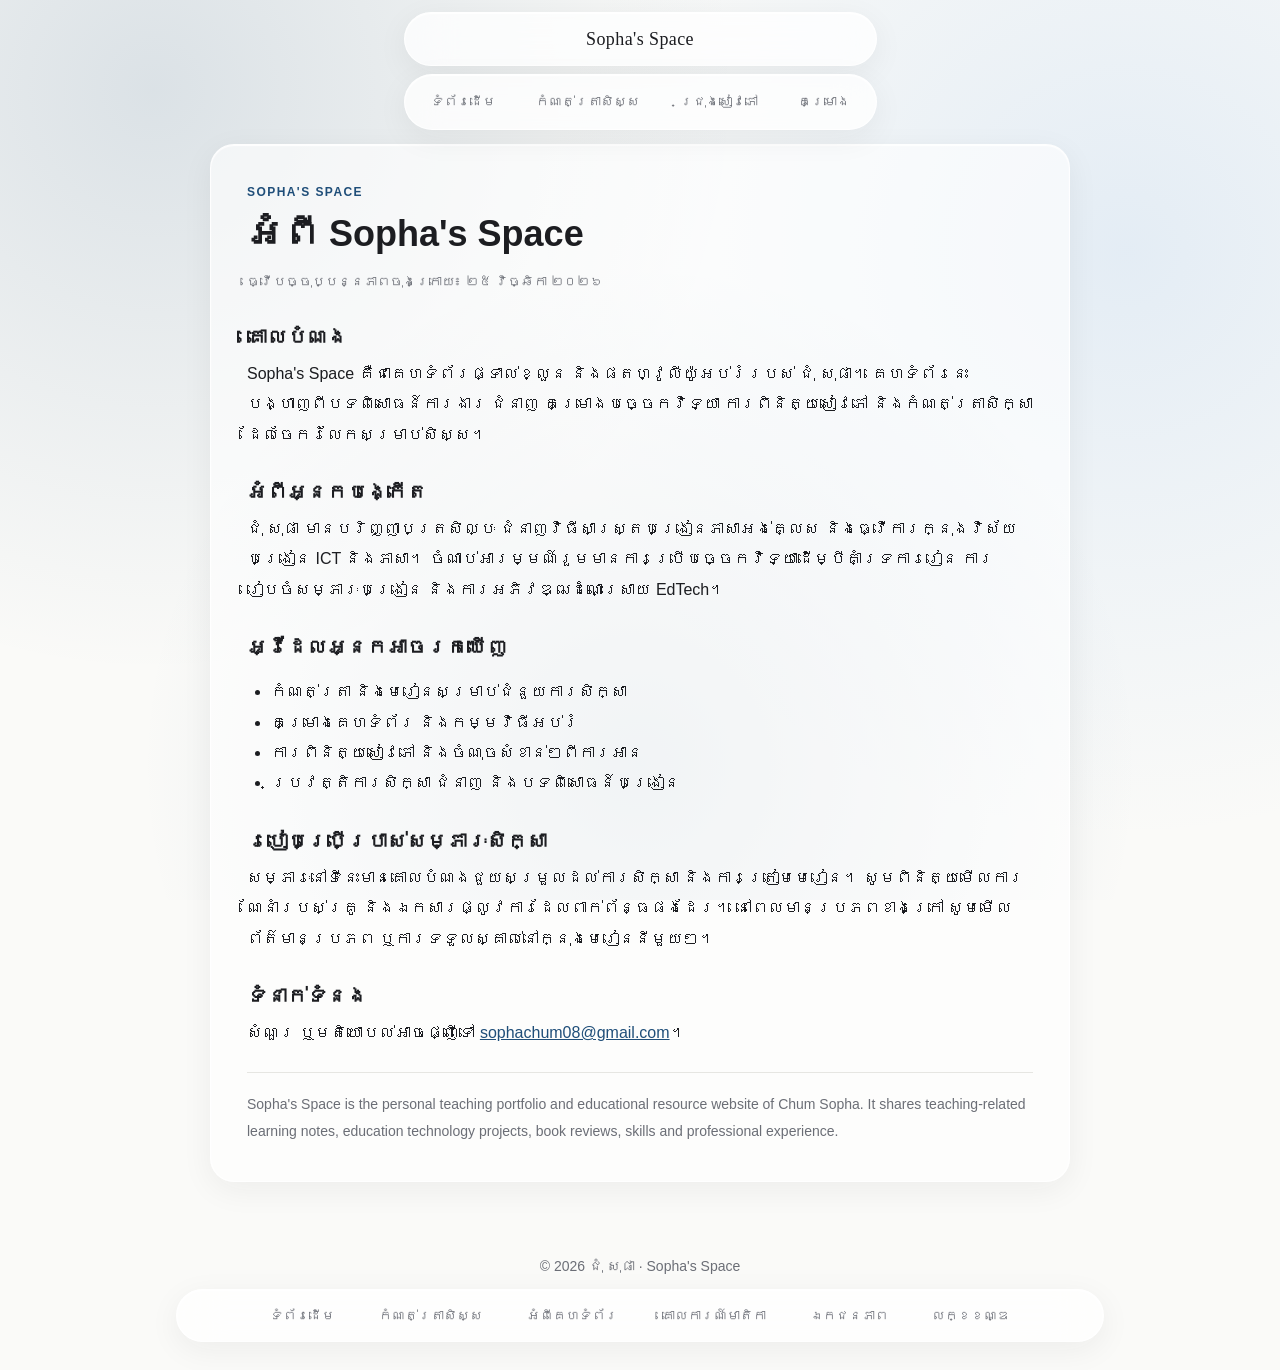
==== about.html @ e590a056 "Add files via upload" ====
<!doctype html>
<html lang="km">
<head>
  <meta charset="utf-8" />
  <meta name="viewport" content="width=device-width, initial-scale=1, viewport-fit=cover" />
  <meta name="robots" content="index, follow" />
  <link rel="stylesheet" href="style.css" />
  <title>អំពី Sopha's Space | Sopha's Space</title>
  <meta name="description" content="Learn about Sopha’s Space, its author, educational purpose, student notes, book reviews, and technology projects." />
  <meta property="og:type" content="website" />
  <meta property="og:site_name" content="Sopha's Space" />
  <meta property="og:title" content="អំពី Sopha's Space | Sopha's Space" />
  <meta property="og:description" content="Learn about Sopha’s Space, its author, educational purpose, student notes, book reviews, and technology projects." />
</head>
<body class="document-page">
<a class="skip-link" href="#main-content">រំលងទៅមាតិកា</a>
<header><div class="header-stack"><a class="brand-pill brand-link" href="index.html">Sopha's Space</a><nav class="detail-nav" aria-label="Main navigation"><a href="index.html#home">ទំព័រដើម</a><a href="index.html#notes">កំណត់ត្រាសិស្ស</a><a href="index.html#books">ជ្រុងសៀវភៅ</a><a href="index.html#projects">គម្រោង</a></nav></div></header>
<main id="main-content" class="document-main"><article class="document-card"><p class="document-kicker">SOPHA'S SPACE</p><h1>អំពី Sopha's Space</h1><p class="document-updated">ធ្វើបច្ចុប្បន្នភាពចុងក្រោយ៖ ២៥ វិច្ឆិកា ២០២៦</p>
<h2>គោលបំណង</h2>
<p>Sopha's Space គឺជាគេហទំព័រផ្ទាល់ខ្លួន និងផតហ្វូលីយ៉ូអប់រំរបស់ ជុំ សុផា។ គេហទំព័រនេះបង្ហាញពីបទពិសោធន៍ការងារ ជំនាញ គម្រោងបច្ចេកវិទ្យា ការពិនិត្យសៀវភៅ និងកំណត់ត្រាសិក្សាដែលចែករំលែកសម្រាប់សិស្ស។</p>
<h2>អំពីអ្នកបង្កើត</h2>
<p>ជុំ សុផា មានបរិញ្ញាបត្រសិល្បៈ ជំនាញវិធីសាស្ត្របង្រៀនភាសាអង់គ្លេស និងធ្វើការក្នុងវិស័យបង្រៀន ICT និងភាសា។ ចំណាប់អារម្មណ៍រួមមានការប្រើបច្ចេកវិទ្យាដើម្បីគាំទ្រការរៀន ការរៀបចំសម្ភារៈបង្រៀន និងការអភិវឌ្ឍដំណោះស្រាយ EdTech។</p>
<h2>អ្វីដែលអ្នកអាចរកឃើញ</h2>
<ul><li>កំណត់ត្រា និងមេរៀនសម្រាប់ជំនួយការសិក្សា</li><li>គម្រោងគេហទំព័រ និងកម្មវិធីអប់រំ</li><li>ការពិនិត្យសៀវភៅ និងចំណុចសំខាន់ៗពីការអាន</li><li>ប្រវត្តិការសិក្សា ជំនាញ និងបទពិសោធន៍បង្រៀន</li></ul>
<h2>របៀបប្រើប្រាស់សម្ភារៈសិក្សា</h2>
<p>សម្ភារៈនៅទីនេះមានគោលបំណងជួយសម្រួលដល់ការសិក្សា និងការត្រៀមមេរៀន។ សូមពិនិត្យមើលការណែនាំរបស់គ្រូ និងឯកសារផ្លូវការដែលពាក់ព័ន្ធផងដែរ។ នៅពេលមានប្រភពខាងក្រៅ សូមមើលព័ត៌មានប្រភព ឬការទទួលស្គាល់នៅក្នុងមេរៀននីមួយៗ។</p>
<h2>ទំនាក់ទំនង</h2><p>សំណួរ ឬមតិយោបល់អាចផ្ញើទៅ <a href="mailto:sophachum08@gmail.com">sophachum08@gmail.com</a>។</p>
<p class="document-en">Sopha's Space is the personal teaching portfolio and educational resource website of Chum Sopha. It shares teaching-related learning notes, education technology projects, book reviews, skills and professional experience.</p>
</article></main>

<footer class="site-footer" role="contentinfo">
  <p>© <span id="policyYear"></span> ជុំ សុផា · Sopha's Space</p>
  <nav class="footer-links" aria-label="Footer navigation">
    <a href="index.html#home">ទំព័រដើម</a><a href="index.html#notes">កំណត់ត្រាសិស្ស</a><a href="about.html">អំពីគេហទំព័រ</a><a href="editorial-policy.html">គោលការណ៍មាតិកា</a><a href="privacy.html">ឯកជនភាព</a><a href="terms.html">លក្ខខណ្ឌ</a>
  </nav>
</footer>
<script>document.getElementById('policyYear').textContent = new Date().getFullYear();</script>
</body></html>
---- style.css ----
:root {
  --bg: #fafaf8;
  --surface: #fff;
  --text: #1c1d21;
  --muted: #6b6e76;
  --line: #e6e6e2;
  --accent: #1f4e79;
  --accent-soft: #e6eef7;
  --on-accent: #fff;
  box-sizing: border-box;
  padding-top: env(safe-area-inset-top, 0px);
  padding-bottom: env(safe-area-inset-bottom, 0px);
  --glass-bg: rgba(255, 255, 255, 0.62);
  --glass-bg-strong: rgba(255, 255, 255, 0.78);
  --glass-border: rgba(255, 255, 255, 0.85);
  --glass-highlight: inset 0 1px 1px rgba(255, 255, 255, 0.95);
  --glass-shadow: 0 8px 32px rgba(28, 29, 33, 0.06);
  --orb-1: rgba(31, 78, 121, 0.14);
  --orb-2: rgba(127, 176, 230, 0.18);
}
@media (prefers-color-scheme: dark) {
  :root:not([data-theme="light"]) {
    --bg: #141518;
    --surface: #1c1e22;
    --text: #ececee;
    --muted: #9a9da6;
    --line: #2c2e34;
    --accent: #7fb0e6;
    --accent-soft: #1e2c3d;
    --on-accent: #101216;
  }
}
:root[data-theme="dark"] {
  --bg: #141518;
  --surface: #1c1e22;
  --text: #ececee;
  --muted: #9a9da6;
  --line: #2c2e34;
  --accent: #7fb0e6;
  --accent-soft: #1e2c3d;
  --on-accent: #101216;
  --glass-bg: rgba(26, 29, 36, 0.58);
  --glass-bg-strong: rgba(32, 36, 45, 0.76);
  --glass-border: rgba(255, 255, 255, 0.13);
  --glass-highlight: inset 0 1px 1px rgba(255, 255, 255, 0.16);
  --glass-shadow: 0 10px 36px rgba(0, 0, 0, 0.4);
  --orb-1: rgba(31, 78, 121, 0.28);
  --orb-2: rgba(127, 176, 230, 0.14);
}
*,
*::before,
*::after {
  box-sizing: border-box;
}
html {
  height: 100%;
  scroll-padding-top: env(safe-area-inset-top, 0px);
}
body {
  margin: 0;
  min-height: 100%;
  background-color: var(--bg);
  background-image:
    radial-gradient(circle at 12% 10%, var(--orb-1), transparent 42%),
    radial-gradient(circle at 88% 28%, var(--orb-2), transparent 45%),
    radial-gradient(circle at 50% 85%, var(--orb-1), transparent 50%);
  background-attachment: fixed;
  color: var(--text);
  font-family: "Google Sans", "Noto Sans Khmer", sans-serif;
  line-height: 1.8;
  font-size: 16px;
}
.i {
  width: 20px;
  height: 20px;
  fill: none;
  stroke: currentColor;
  stroke-width: 1.8;
  stroke-linecap: round;
  stroke-linejoin: round;
  flex: none;
}
header {
  position: sticky;
  top: calc(env(safe-area-inset-top, 0px) + 12px);
  z-index: 10;
  padding: 0 16px;
  pointer-events: none;
}

/* Stacks both pills and locks them to the exact same width */
.header-stack {
  pointer-events: auto;
  width: fit-content;
  max-width: min(960px, 100%);
  margin: 0 auto;
  display: flex;
  flex-direction: column;
  gap: 8px;
}

/* Top Liquid Glass Title Pill */
.brand-pill {
  width: 100%;
  padding: 10px 24px;
  border-radius: 999px;
  text-align: center;
  font-family: "Sue Ellen Francisco", cursive;
  font-weight: 400;
  font-size: 18px;
  letter-spacing: 0.4px;
  color: var(--text);
  background: var(--glass-bg-strong);
  backdrop-filter: blur(22px) saturate(190%);
  -webkit-backdrop-filter: blur(22px) saturate(190%);
  border: 1px solid var(--glass-border);
  box-shadow: var(--glass-shadow), var(--glass-highlight);
}

/* Bottom Liquid Glass Nav Pill (matches top pill length) */
nav {
  width: 100%;
  display: flex;
  align-items: center;
  gap: 4px;
  padding: 6px;
  overflow-x: auto;
  scrollbar-width: none;
  border-radius: 999px;
  background: var(--glass-bg-strong);
  backdrop-filter: blur(22px) saturate(190%);
  -webkit-backdrop-filter: blur(22px) saturate(190%);
  border: 1px solid var(--glass-border);
  box-shadow: var(--glass-shadow), var(--glass-highlight);
}

/* Default Light Theme */
:root {
  --bg: #fafaf8;
  --surface: #fff;
  --text: #1c1d21;
  --muted: #6b6e76;
  --line: #e6e6e2;
  --accent: #1f4e79;
  --accent-soft: #e6eef7;
  --on-accent: #fff;
  box-sizing: border-box;
  padding-top: env(safe-area-inset-top, 0px);
  padding-bottom: env(safe-area-inset-bottom, 0px);
}

/* Dark Theme (Activated only when data-theme="dark") */
:root[data-theme="dark"] {
  --bg: #141518;
  --surface: #1c1e22;
  --text: #ececee;
  --muted: #9a9da6;
  --line: #2c2e34;
  --accent: #7fb0e6;
  --accent-soft: #1e2c3d;
  --on-accent: #101216;
}

/* Theme Toggle Button inside the Liquid Glass Nav */
.theme-btn {
  display: grid;
  place-items: center;
  width: 36px;
  height: 36px;
  border-radius: 50%;
  border: 0;
  background: transparent;
  color: var(--muted);
  cursor: pointer;
  flex: none;
  margin-left: 4px;
  transition:
    background 0.25s ease,
    color 0.25s ease;
}
.theme-btn:hover {
  color: var(--text);
  background: rgba(128, 128, 128, 0.12);
}

:root[data-theme="dark"] nav {
  background: rgba(28, 30, 34, 0.65);
  border: 1px solid rgba(255, 255, 255, 0.14);
  box-shadow:
    0 8px 32px rgba(0, 0, 0, 0.35),
    inset 0 1px 1px rgba(255, 255, 255, 0.15);
}

nav a {
  display: flex;
  align-items: center;
  gap: 8px;
  padding: 8px 14px;
  border-radius: 999px;
  color: var(--muted);
  text-decoration: none;
  white-space: nowrap;
  font-size: 15px;
  transition:
    background 0.25s ease,
    color 0.25s ease,
    box-shadow 0.25s ease;
}

nav a:hover {
  color: var(--text);
  background: rgba(128, 128, 128, 0.08);
}

/* Active Glass Pill Tab */
nav a[aria-current="page"] {
  background: var(--accent-soft);
  color: var(--accent);
  font-weight: 500;
  box-shadow:
    0 2px 8px rgba(31, 78, 121, 0.12),
    inset 0 1px 0 rgba(255, 255, 255, 0.5);
}
a:focus-visible,
button:focus-visible,
input:focus-visible,
textarea:focus-visible {
  outline: 2px solid var(--accent);
  outline-offset: 2px;
}
main {
  max-width: 960px;
  margin: 0 auto;
  padding: 24px 16px 64px;
}
section[hidden] {
  display: none;
}
h1,
h2,
h3 {
  line-height: 1.4;
  margin: 0;
}
h2 {
  font-size: 26px;
  margin-bottom: 24px;
}
h3 {
  font-size: 18px;
}
p {
  margin: 0;
}
.muted {
  color: var(--muted);
}
/* slider */
.slider {
  position: relative;
  border-radius: 26px;
  overflow: hidden;
  margin-bottom: 40px;
  background: var(--glass-bg);
  backdrop-filter: blur(18px) saturate(180%);
  -webkit-backdrop-filter: blur(18px) saturate(180%);
  border: 1px solid var(--glass-border);
  box-shadow: var(--glass-shadow), var(--glass-highlight);
}
.track {
  display: flex;
  transition: transform 0.5s ease;
}
.slide {
  min-width: 100%;
  padding: 28px 56px;
  display: flex;
  align-items: center;
  gap: 20px;
  justify-content: space-between;
}
.slide h3 {
  font-size: 22px;
  margin-bottom: 4px;
}
.badge {
  display: inline-block;
  padding: 2px 12px;
  border-radius: 999px;
  background: var(--accent);
  color: var(--on-accent);
  font-size: 13px;
  margin-bottom: 8px;
}
.big {
  font-size: 44px;
  font-weight: 700;
  color: var(--accent);
  opacity: 0.9;
  white-space: nowrap;
}
.sl-btn {
  position: absolute;
  top: 50%;
  transform: translateY(-50%);
  width: 36px;
  height: 36px;
  border-radius: 50%;
  border: 1px solid var(--glass-border);
  background: var(--glass-bg-strong);
  backdrop-filter: blur(12px);
  -webkit-backdrop-filter: blur(12px);
  color: var(--text);
  display: grid;
  place-items: center;
  cursor: pointer;
}
.sl-btn.prev {
  left: 10px;
}
.sl-btn.next {
  right: 10px;
}
.dots {
  position: absolute;
  bottom: 8px;
  left: 0;
  right: 0;
  display: flex;
  justify-content: center;
  gap: 6px;
}
.dots button {
  width: 8px;
  height: 8px;
  border-radius: 50%;
  border: 0;
  padding: 0;
  background: var(--muted);
  opacity: 0.4;
  cursor: pointer;
}
.dots button[aria-current="true"] {
  opacity: 1;
  background: var(--accent);
}
/* home */
.hero {
  display: flex;
  align-items: center;
  gap: 40px;
  padding: 28px;
  border-radius: 28px;
  background: var(--glass-bg);
  backdrop-filter: blur(18px) saturate(180%);
  -webkit-backdrop-filter: blur(18px) saturate(180%);
  border: 1px solid var(--glass-border);
  box-shadow: var(--glass-shadow), var(--glass-highlight);
}

.avatar {
  width: 180px;
  height: 180px;
  border-radius: 50%;
  background: var(--accent-soft);
  color: var(--accent);
  display: grid;
  place-items: center;
  overflow: hidden;
  border: 2px solid var(--glass-border);
  box-shadow: var(--glass-shadow);
  cursor: pointer;
  flex: none;
  padding: 0;
}
.avatar img {
  width: 100%;
  height: 100%;
  object-fit: cover;
}
.avatar .i {
  width: 72px;
  height: 72px;
  stroke-width: 1.2;
}
.hero h1 {
  font-size: 40px;
}
.hero .role {
  color: var(--accent);
  font-size: 20px;
  margin: 4px 0 16px;
}
.hint {
  font-size: 13px;
  margin-top: 8px;
}
.btn {
  display: inline-flex;
  align-items: center;
  gap: 8px;
  padding: 10px 20px;
  border-radius: 999px;
  border: 0;
  background: var(--accent);
  color: var(--on-accent);
  font: inherit;
  cursor: pointer;
  text-decoration: none;
}
.btn.ghost {
  background: var(--glass-bg);
  backdrop-filter: blur(12px);
  -webkit-backdrop-filter: blur(12px);
  color: var(--text);
  border: 1px solid var(--glass-border);
  box-shadow: var(--glass-highlight);
}
/* grids */
.grid {
  display: grid;
  grid-template-columns: repeat(auto-fill, minmax(260px, 1fr));
  gap: 16px;
}
.card {
  background: var(--surface);
  border: 1px solid var(--line);
  border-radius: 12px;
  padding: 20px;
}
.card .i.lead {
  color: var(--accent);
  margin-bottom: 12px;
  width: 24px;
  height: 24px;
}
.card p {
  color: var(--muted);
  font-size: 15px;
  margin-top: 6px;
}
.tags {
  display: flex;
  flex-wrap: wrap;
  gap: 6px;
  margin-top: 12px;
}
.tag {
  padding: 0 10px;
  border-radius: 999px;
  background: var(--accent-soft);
  color: var(--accent);
  font-size: 13px;
}
.shot {
  aspect-ratio: 16/10;
  border-radius: 8px;
  background: var(--accent-soft);
  color: var(--accent);
  display: grid;
  place-items: center;
  margin-bottom: 16px;
}
.shot .i {
  width: 36px;
  height: 36px;
  opacity: 0.7;
}
.proj dt {
  font-size: 13px;
  color: var(--muted);
  margin-top: 12px;
}
.proj dd {
  margin: 0;
  font-size: 15px;
}
/* timeline */
/* Redesigned Education & Experience Timeline */
/* Clean Single-Column Layout + Filter Pills */
.edu-tabs {
  display: flex;
  flex-wrap: wrap;
  gap: 8px;
  margin-bottom: 28px;
}

.edu-tab {
  padding: 8px 16px;
  border-radius: 999px;
  border: 1px solid var(--line);
  background: var(--surface);
  color: var(--muted);
  font: inherit;
  font-size: 14px;
  cursor: pointer;
  transition: all 0.2s ease;
}

.edu-tab:hover {
  color: var(--text);
  border-color: var(--accent);
}

.edu-tab.active {
  background: var(--accent-soft);
  color: var(--accent);
  border-color: transparent;
  font-weight: 500;
}

.edu-single {
  max-width: 100%;
}

.group {
  margin-bottom: 32px;
}

.g-head {
  display: flex;
  align-items: center;
  gap: 12px;
  margin-bottom: 18px;
}

.g-ico {
  width: 38px;
  height: 38px;
  border-radius: 10px;
  background: var(--accent-soft);
  color: var(--accent);
  display: grid;
  place-items: center;
  flex: none;
}

.g-head h3 {
  font-size: 19px;
  color: var(--text);
}

.timeline {
  position: relative;
  padding-left: 22px;
  border-left: 2px solid var(--line);
  margin-left: 18px;
  display: grid;
  gap: 14px;
}

.tl-item {
  position: relative;
}

/* Timeline Node Dot */
.tl-item::before {
  content: "";
  position: absolute;
  left: -29px;
  top: 18px;
  width: 12px;
  height: 12px;
  border-radius: 50%;
  background: var(--surface);
  border: 2.5px solid var(--muted);
}

/* Highlighted Dot for Current Roles */
.tl-item.active::before {
  background: var(--accent);
  border-color: var(--accent);
  box-shadow: 0 0 0 4px var(--accent-soft);
}

.tl-card {
  background: var(--surface);
  border: 1px solid var(--line);
  border-radius: 12px;
  padding: 14px 16px;
  transition:
    border-color 0.2s ease,
    transform 0.2s ease;
}

.tl-card:hover {
  border-color: var(--accent);
  transform: translateX(3px);
}

.tl-top {
  display: flex;
  align-items: flex-start;
  justify-content: space-between;
  gap: 10px;
  flex-wrap: wrap;
}

.tl-top b {
  font-weight: 600;
  font-size: 15.5px;
  line-height: 1.5;
  flex: 1;
  min-width: 180px;
}

.tl-date {
  font-size: 12.5px;
  padding: 2px 10px;
  border-radius: 999px;
  background: var(--bg);
  border: 1px solid var(--line);
  color: var(--muted);
  white-space: nowrap;
}

.tl-date.now {
  background: var(--accent-soft);
  border-color: transparent;
  color: var(--accent);
  font-weight: 500;
}

.tl-org {
  font-size: 14px;
  color: var(--muted);
  margin-top: 4px;
}

@media (max-width: 768px) {
  .edu-cols {
    grid-template-columns: 1fr;
    gap: 8px;
  }
}
/* Homepage Highlights & Featured Cards Liquid Glass */
.card.hl,
#homeFeatured .card {
  border-radius: 24px;
  background: var(--glass-bg);
  backdrop-filter: blur(18px) saturate(180%);
  -webkit-backdrop-filter: blur(18px) saturate(180%);
  border: 1px solid var(--glass-border);
  box-shadow: var(--glass-shadow), var(--glass-highlight);
}
/* contact */
.links {
  display: grid;
  grid-template-columns: repeat(auto-fill, minmax(240px, 1fr));
  gap: 12px;
}
.link {
  display: flex;
  align-items: center;
  gap: 14px;
  padding: 16px 20px;
  border: 1px solid var(--line);
  border-radius: 12px;
  background: var(--surface);
  color: var(--text);
  text-decoration: none;
}
.link:hover {
  border-color: var(--accent);
}
.link .i {
  color: var(--accent);
}
.link small {
  display: block;
  color: var(--muted);
}
/* books */
/* Liquid Glass Book Corner */
#bookGrid {
  display: grid;
  grid-template-columns: repeat(auto-fill, minmax(360px, 1fr));
  gap: 20px;
}

.card.book.glass-card {
  display: flex;
  align-items: flex-start;
  gap: 20px;
  padding: 20px;
  border-radius: 24px;
  background: rgba(255, 255, 255, 0.65);
  backdrop-filter: blur(18px) saturate(180%);
  -webkit-backdrop-filter: blur(18px) saturate(180%);
  border: 1px solid rgba(255, 255, 255, 0.85);
  box-shadow:
    0 8px 32px rgba(28, 29, 33, 0.06),
    inset 0 1px 1px rgba(255, 255, 255, 0.95);
  transition:
    transform 0.25s ease,
    box-shadow 0.25s ease,
    border-color 0.25s ease;
}

:root[data-theme="dark"] .card.book.glass-card {
  background: rgba(28, 30, 34, 0.65);
  border: 1px solid rgba(255, 255, 255, 0.14);
  box-shadow:
    0 8px 32px rgba(0, 0, 0, 0.35),
    inset 0 1px 1px rgba(255, 255, 255, 0.15);
}

.card.book.glass-card:hover {
  transform: translateY(-4px);
  border-color: var(--accent);
}

.book-cover {
  width: 105px;
  aspect-ratio: 2 / 3;
  border-radius: 14px;
  background: var(--accent-soft);
  color: var(--accent);
  display: grid;
  place-items: center;
  overflow: hidden;
  flex: none;
  box-shadow: 0 8px 18px rgba(28, 29, 33, 0.12);
  border: 1px solid rgba(255, 255, 255, 0.5);
}

.book-cover img {
  width: 100%;
  height: 100%;
  object-fit: cover;
  display: block;
}

.book-cover .i {
  width: 32px;
  height: 32px;
  opacity: 0.75;
}

.book-info {
  flex: 1;
  min-width: 0;
  display: flex;
  flex-direction: column;
}

.book-info .by {
  font-size: 14px;
  color: var(--muted);
  margin-top: 2px;
}

.stars {
  display: flex;
  gap: 2px;
  color: var(--accent);
  margin-top: 8px;
}

.stars .i {
  width: 16px;
  height: 16px;
}

.stars .off {
  opacity: 0.25;
}

.book-info blockquote {
  margin: 12px 0 0;
  padding-left: 12px;
  border-left: 2px solid var(--accent);
  color: var(--text);
  font-size: 14.5px;
  font-style: italic;
}

/* Pill Badge matching the Liquid Glass Nav */
.rec-pill {
  display: inline-flex;
  align-items: center;
  gap: 6px;
  align-self: flex-start;
  margin-top: 14px;
  padding: 5px 12px;
  border-radius: 999px;
  background: var(--accent-soft);
  color: var(--accent);
  font-size: 13px;
  font-weight: 500;
}

.rec-pill .i {
  width: 15px;
  height: 15px;
}

@media (max-width: 480px) {
  #bookGrid {
    grid-template-columns: 1fr;
  }
  .card.book.glass-card {
    flex-direction: column;
    align-items: center;
    text-align: center;
  }
  .book-cover {
    width: 120px;
  }
  .stars,
  .rec-pill {
    align-self: center;
  }
  .book-info blockquote {
    text-align: left;
  }
}
/* notes */
/* Student Notes Photo Upload & Display */
/* 2-Column Layout for Uploaded Notes */
#nTitle {
  grid-column: 1;
  grid-row: 1;
}

.note-tag-row,
#nTag {
  grid-column: 1;
  grid-row: 2;
}

#nBody {
  grid-column: 1;
  grid-row: 3;
}

.note-meta {
  display: flex;
  align-items: center;
  flex-wrap: wrap;
  gap: 8px;
  margin-bottom: 6px;
}
#noteList {
  display: grid !important;
  grid-template-columns: repeat(2, minmax(0, 1fr)) !important;
  gap: 18px;
  align-items: start;
}

#noteList > p.muted {
  grid-column: 1 / -1;
}

@media (max-width: 640px) {
  #noteList {
    grid-template-columns: 1fr !important;
  }
}

#noteList > p.muted {
  grid-column: 1 / -1;
}

.note-img {
  width: 100%;
  aspect-ratio: 16 / 10;
  object-fit: cover;
  border-radius: 16px;
  margin-bottom: 14px;
  border: 1px solid var(--glass-border);
  display: block;
}

/* Keep the delete button readable over photos */
.del {
  position: absolute;
  top: 18px;
  right: 18px;
  width: 34px;
  height: 34px;
  border-radius: 50%;
  border: 1px solid var(--glass-border);
  background: var(--glass-bg-strong);
  backdrop-filter: blur(10px);
  -webkit-backdrop-filter: blur(10px);
  color: var(--muted);
  cursor: pointer;
  display: grid;
  place-items: center;
  transition:
    background 0.2s ease,
    color 0.2s ease;
}

.del:hover {
  color: #d33;
  border-color: #d33;
}

@media (max-width: 640px) {
  #noteList {
    grid-template-columns: 1fr;
  }
}
.note-fields {
  display: grid;
  grid-template-columns: 3fr 1fr;
  grid-template-rows: auto auto 1fr;
  gap: 12px;
  align-items: stretch;
}

.note-pick {
  grid-column: 2;
  grid-row: 1;
  width: 100%;
  justify-content: center;
  border-radius: 16px;
  padding: 10px 12px;
  white-space: nowrap;
}

.note-prev {
  grid-column: 2;
  grid-row: 2 / 4;
  position: relative;
  width: 100%;
  min-height: 160px;
  border-radius: 16px;
  overflow: hidden;
  background: var(--glass-bg);
  border: 1px solid var(--glass-border);
  box-shadow: var(--glass-shadow);
}

.note-prev img {
  width: 100%;
  height: 100%;
  object-fit: cover;
  display: block;
}

.note-prev button {
  position: absolute;
  top: 8px;
  right: 8px;
  z-index: 2;
  width: 24px;
  height: 24px;
  border-radius: 50%;
  border: 1px solid rgba(255, 255, 255, 0.25);
  background: rgba(20, 21, 24, 0.72);
  backdrop-filter: blur(8px);
  -webkit-backdrop-filter: blur(8px);
  color: #fff;
  font-size: 15px;
  line-height: 1;
  cursor: pointer;
  display: grid;
  place-items: center;
}

.note-prev img {
  position: absolute;
  inset: 0;
  width: 100%;
  height: 100%;
  object-fit: cover;
  display: block;
}
form {
  display: grid;
  gap: 10px;
  margin-bottom: 24px;
}
input,
textarea {
  width: 100%;
  padding: 12px 14px;
  border: 1px solid var(--line);
  border-radius: 10px;
  background: var(--surface);
  color: var(--text);
  font: inherit;
}
textarea {
  min-height: 110px;
  resize: vertical;
}
.note {
  position: relative;
}
.note time {
  font-size: 13px;
  color: var(--muted);
}
.note p {
  white-space: pre-wrap;
  color: var(--text);
}
.del {
  position: absolute;
  top: 14px;
  right: 14px;
  border: 0;
  background: none;
  color: var(--muted);
  cursor: pointer;
  padding: 4px;
}
.del:hover {
  color: #d33;
}
footer {
  text-align: center;
  color: var(--muted);
  font-size: 14px;
  padding: 24px 16px;
}
@media (max-width: 640px) {
  .note-fields {
    grid-template-columns: 1fr;
  }
  .note-prev {
    height: 160px;
  }
}
.hero h1 {
  font-size: 32px;
}
.avatar {
  width: 150px;
  height: 150px;
}
.slide {
  padding: 24px 52px;
}
.big {
  display: none;
}
@media (prefers-reduced-motion: reduce) {
  .track {
    transition: none;
  }
}
/* homepage additions */
.highlights {
  display: grid;
  grid-template-columns: repeat(auto-fit, minmax(240px, 1fr));
  gap: 16px;
  margin-top: 24px;
}
.card.hl {
  display: flex;
  align-items: flex-start;
  gap: 14px;
  padding: 18px;
}
.card.hl .i {
  color: var(--accent);
  width: 24px;
  height: 24px;
  margin-top: 2px;
}
.card.hl h3 {
  font-size: 16px;
}
.card.hl p {
  font-size: 14px;
  margin-top: 2px;
}
.home-sec {
  margin-top: 48px;
}
.sec-head {
  display: flex;
  align-items: center;
  justify-content: space-between;
  gap: 12px;
  margin-bottom: 20px;
}
.sec-head h2 {
  margin: 0;
}
.slide {
  padding-bottom: 36px;
}
.sl-cta {
  margin-top: 14px;
  padding: 8px 18px;
  font-size: 14px;
}
/* Redesigned Skills Bento Grid */
#skillsGrid {
  display: grid;
  grid-template-columns: repeat(6, 1fr);
  gap: 16px;
}

.sk-card {
  grid-column: span 2;
  display: flex;
  flex-direction: column;
  transition:
    transform 0.25s ease,
    border-color 0.25s ease,
    box-shadow 0.25s ease;
}

.sk-card.featured {
  grid-column: span 3;
  background: linear-gradient(
    145deg,
    var(--surface) 60%,
    var(--accent-soft) 160%
  );
}

.sk-card:hover {
  transform: translateY(-3px);
  border-color: var(--accent);
  box-shadow: 0 10px 24px rgba(28, 29, 33, 0.06);
}

.sk-top {
  display: flex;
  align-items: center;
  justify-content: space-between;
  margin-bottom: 14px;
}

.sk-ico {
  width: 44px;
  height: 44px;
  border-radius: 12px;
  background: var(--accent-soft);
  color: var(--accent);
  display: grid;
  place-items: center;
}

.sk-ico .i {
  width: 22px;
  height: 22px;
}

.sk-badge {
  font-size: 12px;
  font-weight: 500;
  padding: 2px 10px;
  border-radius: 999px;
  border: 1px solid var(--accent);
  color: var(--accent);
}

.sk-card .tags {
  margin-top: auto;
  padding-top: 14px;
}

/* Responsive Breakpoints */
@media (max-width: 820px) {
  #skillsGrid {
    grid-template-columns: repeat(2, 1fr);
  }
  .sk-card,
  .sk-card.featured {
    grid-column: span 1;
  }
}

@media (max-width: 560px) {
  #skillsGrid {
    grid-template-columns: 1fr;
  }
}

/* =========================================================
   Liquid Glass – applied to every tab (matches ជ្រុងសៀវភៅ)
   Uses the shared --glass-* variables, so light/dark follow
   the theme automatically.
   ========================================================= */

/* Skills, Projects, Notes cards, Contact links, Timeline cards */
.card.sk-card,
.card.proj,
.card.note,
.link,
.tl-card {
  background: var(--glass-bg);
  backdrop-filter: blur(18px) saturate(180%);
  -webkit-backdrop-filter: blur(18px) saturate(180%);
  border: 1px solid var(--glass-border);
  box-shadow: var(--glass-shadow), var(--glass-highlight);
  border-radius: 24px;
  transition:
    transform 0.25s ease,
    box-shadow 0.25s ease,
    border-color 0.25s ease;
}

.link {
  border-radius: 20px;
}

.tl-card {
  border-radius: 20px;
  padding: 16px 18px;
}

/* Featured skill card keeps a soft accent tint on top of the glass */
.card.sk-card.featured {
  background:
    linear-gradient(145deg, transparent 55%, var(--accent-soft) 170%),
    var(--glass-bg);
}

/* Hover – same lift + accent border as the book cards */
.card.sk-card:hover,
.card.proj:hover,
.card.note:hover,
.link:hover {
  transform: translateY(-4px);
  border-color: var(--accent);
  box-shadow: var(--glass-shadow), var(--glass-highlight);
}

.tl-card:hover {
  border-color: var(--accent);
  transform: translateX(3px);
}

/* Inner elements that sat on solid surfaces */
.shot {
  border-radius: 16px;
  border: 1px solid var(--glass-border);
}

.tl-date {
  background: var(--glass-bg-strong);
  border: 1px solid var(--glass-border);
}

.tl-date.now {
  background: var(--accent-soft);
  border-color: transparent;
}

.g-ico,
.sk-ico {
  border: 1px solid var(--glass-border);
  box-shadow: var(--glass-highlight);
}

/* Education filter pills → glass pills */
.edu-tab {
  background: var(--glass-bg);
  backdrop-filter: blur(12px);
  -webkit-backdrop-filter: blur(12px);
  border: 1px solid var(--glass-border);
  box-shadow: var(--glass-highlight);
}

.edu-tab:hover {
  border-color: var(--accent);
}

.edu-tab.active {
  background: var(--accent-soft);
  border-color: transparent;
}

/* Notes form fields */
input,
textarea {
  background: var(--glass-bg);
  backdrop-filter: blur(12px);
  -webkit-backdrop-filter: blur(12px);
  border: 1px solid var(--glass-border);
  border-radius: 16px;
  box-shadow: var(--glass-highlight);
}

input::placeholder,
textarea::placeholder {
  color: var(--muted);
}

/* Timeline spine + dots read better on glass */
.timeline {
  border-left-color: var(--glass-border);
}

.tl-item::before {
  background: var(--glass-bg-strong);
}

.tl-item.active::before {
  background: var(--accent);
}

@media (prefers-reduced-motion: reduce) {
  .card.sk-card:hover,
  .card.proj:hover,
  .card.note:hover,
  .link:hover,
  .tl-card:hover {
    transform: none;
  }
}


/* =========================================================
   Student Notes – cloud posts, admin controls and view stats
   ========================================================= */
.note-admin-card {
  margin: 0 0 22px;
  padding: 18px;
  border: 1px solid var(--glass-border);
  border-radius: 20px;
  background: var(--glass-bg);
  backdrop-filter: blur(16px) saturate(160%);
  -webkit-backdrop-filter: blur(16px) saturate(160%);
  box-shadow: var(--glass-shadow), var(--glass-highlight);
}
.note-admin-intro {
  color: var(--muted);
  font-size: 14px;
  margin-bottom: 12px;
}
.note-status {
  min-height: 0;
  margin: 0;
  font-size: 14px;
  overflow-wrap: anywhere;
}
.note-status:not(:empty) { margin: 8px 0 12px; }
.note-status.success { color: #21865a; }
.note-status.error { color: #c43d3d; }
.note-status.warning { color: var(--accent); }
.note-status.loading { color: var(--muted); }
.note-login-form {
  display: grid;
  grid-template-columns: 1fr 1fr auto;
  gap: 10px;
  align-items: center;
}
.note-login-form input { min-width: 0; padding: 11px 14px; color: var(--text); font: inherit; }
.note-admin-tools,
.note-admin-actions,
.note-form-actions,
.note-card-footer,
.note-actions {
  display: flex;
  align-items: center;
  flex-wrap: wrap;
  gap: 10px;
}
.note-admin-tools { justify-content: space-between; }
.admin-signed-in { color: var(--accent); font-weight: 600; font-size: 14px; }
.note-admin-actions { justify-content: flex-end; }
.note-editor-heading { margin: 24px 0 12px; }
#noteEditor { margin-bottom: 28px; }
#noteForm { padding: 18px; border-radius: 20px; background: var(--glass-bg); border: 1px solid var(--glass-border); box-shadow: var(--glass-shadow); }
.note-fields input,
.note-fields textarea { min-width: 0; padding: 12px 14px; color: var(--text); font: inherit; }
.note-fields textarea { min-height: 150px; resize: vertical; }
.note-form-actions { margin-top: 12px; }
.note-card-footer { justify-content: space-between; margin-top: 18px; padding-top: 12px; border-top: 1px solid var(--glass-border); }
.note-views { color: var(--muted); font-size: 13px; white-space: nowrap; }
.note-actions { margin-left: auto; }
.note-action { padding: 6px 12px; font-size: 13px; }
.note-delete:hover { color: #c43d3d; border-color: #c43d3d; }
.note-body { white-space: pre-wrap; overflow-wrap: anywhere; }
.note-empty { grid-column: 1 / -1; padding: 14px 0; }
#noteList { display: grid; grid-template-columns: repeat(2, minmax(0, 1fr)); gap: 18px; align-items: start; }
#noteList > .note { position: relative; min-width: 0; }
#noteList > p.muted { grid-column: 1 / -1; }
#noteList .note-img { width: 100%; aspect-ratio: 16 / 10; object-fit: cover; border-radius: 16px; margin-bottom: 14px; display: block; }
.note-meta { display: flex; align-items: center; flex-wrap: wrap; gap: 8px; margin-bottom: 8px; color: var(--muted); font-size: 13px; }
@media (max-width: 700px) {
  .note-login-form { grid-template-columns: 1fr; }
  #noteList { grid-template-columns: 1fr; }
}


/* =========================================================
   Mobile-first refinements + content management + lightbox
   ========================================================= */
html { -webkit-text-size-adjust: 100%; }
body { overflow-x: hidden; }
main { width: min(100%, 960px); }
button, .btn, select { touch-action: manipulation; }
button, input, select, textarea { font-size: 16px; }
button:disabled { opacity: .55; cursor: not-allowed; }

/* Responsive hero, navigation and content spacing */
@media (max-width: 700px) {
  header { top: calc(env(safe-area-inset-top, 0px) + 6px); padding-inline: 8px; }
  .header-stack { width: 100%; max-width: 100%; gap: 6px; }
  .brand-pill { padding: 8px 16px; font-size: 17px; }
  nav { width: 100%; max-width: 100%; justify-content: flex-start; border-radius: 22px; padding: 5px; gap: 2px; }
  nav a { min-height: 42px; padding: 8px 12px; font-size: 13px; gap: 6px; }
  nav a .i { width: 17px; height: 17px; }
  .theme-btn { min-width: 40px; min-height: 40px; }
  main { padding: 18px 12px 48px; }
  .slider { border-radius: 20px; margin-bottom: 28px; }
  .slide { min-height: 210px; padding: 24px 48px 42px; align-items: flex-start; }
  .slide h3 { font-size: 19px; }
  .slide p { font-size: 14px; }
  .hero { flex-direction: column; align-items: center; gap: 18px; padding: 22px 18px; text-align: center; border-radius: 22px; }
  .hero > div { width: 100%; }
  .hero h1 { font-size: clamp(28px, 8vw, 34px); }
  .hero .role { font-size: 17px; }
  .avatar { width: 128px; height: 128px; }
  .hero > div > div[style] { justify-content: center; }
  .highlights { grid-template-columns: 1fr; gap: 10px; }
  .home-sec { margin-top: 34px; }
  .sec-head { align-items: flex-start; flex-wrap: wrap; }
  .sec-head h2 { font-size: 21px; }
  .sec-head .btn { min-height: 40px; padding: 8px 12px; font-size: 13px; }
  h2 { font-size: 23px; margin-bottom: 18px; }
  .grid, #bookGrid, #projGrid, #noteList, #homeFeatured, #homeLatestNotes { grid-template-columns: minmax(0, 1fr) !important; }
  .card { padding: 16px; }
  .card.sk-card, .card.proj, .card.note, .card.book.glass-card { border-radius: 20px; }
  .card.sk-card:hover, .card.proj:hover, .card.note:hover, .link:hover, .card.book.glass-card:hover { transform: none; }
  .links { grid-template-columns: 1fr; }
  .link { min-width: 0; padding: 14px 16px; }
  .tl-top { align-items: flex-start; flex-direction: column; gap: 6px; }
  .edu-tabs { overflow-x: auto; flex-wrap: nowrap; padding-bottom: 5px; scrollbar-width: thin; }
  .edu-tab { flex: 0 0 auto; min-height: 40px; }
  .note-admin-card, #noteForm, .content-admin, .content-editor { padding: 14px; border-radius: 18px; }
  .note-admin-tools { align-items: flex-start; flex-direction: column; }
  .note-admin-actions, .note-form-actions, .content-form-actions { width: 100%; }
  .note-admin-actions .btn, .note-form-actions .btn, .content-form-actions .btn { flex: 1 1 auto; justify-content: center; }
  .note-fields { grid-template-columns: minmax(0, 1fr); grid-template-rows: auto; }
  .note-fields > *, #nTitle, .note-tag-row, #nTag, #nBody, .note-pick, .note-prev { grid-column: 1; grid-row: auto; }
  .note-pick { min-height: 46px; white-space: normal; }
  .note-prev { min-height: 180px; height: 180px; }
  .note-card-footer { align-items: flex-start; flex-direction: column; gap: 12px; }
  .note-stats { flex-wrap: wrap; }
  .note-actions { width: 100%; margin-left: 0; }
  .note-actions .btn { flex: 1 1 auto; justify-content: center; }
  .note-download { width: 100%; justify-content: center; min-height: 44px; }
  .note-img { aspect-ratio: 4 / 3; }
  .card.book.glass-card { flex-direction: row; align-items: flex-start; text-align: left; gap: 14px; }
  .book-cover { width: 88px; flex: 0 0 88px; }
  .book-info { min-width: 0; }
  .stars, .rec-pill { align-self: flex-start; }
  .book-info blockquote { text-align: left; overflow-wrap: anywhere; }
  .content-admin-head { align-items: flex-start; flex-direction: column; }
  .content-admin-head .btn { width: 100%; justify-content: center; }
  .content-card-actions { flex-direction: column; }
  .content-card-actions .btn { width: 100%; justify-content: center; }
  .latest-note-card { grid-template-columns: minmax(0, 1fr); }
  .latest-note-card > .latest-image-button, .latest-image-placeholder { min-height: 150px; }
  footer { padding-bottom: calc(24px + env(safe-area-inset-bottom, 0px)); }
}
@media (max-width: 380px) {
  nav a { padding-inline: 10px; font-size: 12px; }
  nav a .i { display: none; }
  main { padding-inline: 10px; }
  .slide { padding-inline: 42px; }
  .book-cover { width: 76px; flex-basis: 76px; }
  .note-stats { gap: 8px; }
}
@media (min-width: 701px) and (max-width: 900px) {
  .hero { gap: 24px; padding: 24px; }
  .avatar { width: 148px; height: 148px; }
  .note-login-form { grid-template-columns: 1fr 1fr; }
  .note-login-form button { grid-column: 1 / -1; }
}

/* Homepage updates */
.section-subtitle { margin-top: 4px; font-size: 13px; }
.latest-updates-grid { grid-template-columns: repeat(3, minmax(0, 1fr)); }
.latest-note-card { min-width: 0; overflow: hidden; padding: 0; display: flex; flex-direction: column; }
.latest-image-button, .latest-image-placeholder { display: grid; width: 100%; min-height: 160px; padding: 0; border: 0; background: var(--accent-soft); color: var(--accent); overflow: hidden; place-items: center; cursor: zoom-in; }
.latest-image-button img { width: 100%; height: 100%; min-height: 160px; max-height: 190px; object-fit: cover; display: block; }
.latest-image-placeholder .i { width: 34px; height: 34px; }
.latest-note-content { padding: 16px; display: flex; flex-direction: column; align-items: flex-start; min-width: 0; flex: 1; }
.latest-note-content h3 { margin-top: 8px; }
.latest-note-content > p { color: var(--muted); font-size: 14px; margin-top: 6px; display: -webkit-box; -webkit-line-clamp: 3; -webkit-box-orient: vertical; overflow: hidden; white-space: pre-wrap; }
.latest-note-meta { display: flex; flex-wrap: wrap; gap: 10px; margin-top: auto; padding-top: 14px; color: var(--muted); font-size: 12px; }
.latest-read-link, .project-link { display: inline-flex; align-items: center; gap: 6px; margin-top: 12px; color: var(--accent); font-weight: 600; text-decoration: none; }
.latest-read-link .i, .project-link .i { width: 16px; height: 16px; }

/* Project and book content manager */
.content-admin { margin: 0 0 22px; padding: 18px; border: 1px solid var(--glass-border); border-radius: 20px; background: var(--glass-bg); box-shadow: var(--glass-shadow), var(--glass-highlight); }
.content-admin-head { display: flex; justify-content: space-between; align-items: center; gap: 16px; }
.content-admin-head p { margin-top: 3px; font-size: 13px; }
.content-editor { display: grid; gap: 9px; margin-top: 16px; padding: 16px; border: 1px solid var(--glass-border); border-radius: 16px; background: var(--glass-bg-strong); }
.content-editor h3 { margin-bottom: 4px; }
.content-editor label { font-weight: 600; font-size: 14px; }
.content-editor input, .content-editor textarea, .content-editor select { width: 100%; min-width: 0; color: var(--text); font: inherit; padding: 11px 13px; border: 1px solid var(--glass-border); border-radius: 12px; background: var(--surface); }
.content-editor textarea { resize: vertical; min-height: 92px; }
.content-image-tools { display: flex; flex-wrap: wrap; align-items: flex-start; gap: 12px; margin-top: 6px; }
.content-image-preview { position: relative; width: 150px; height: 110px; border: 1px solid var(--glass-border); border-radius: 12px; overflow: hidden; background: var(--accent-soft); }
.content-image-preview img { width: 100%; height: 100%; object-fit: cover; display: block; }
.content-image-preview.book-image-preview { width: 90px; height: 130px; }
.icon-button { display: inline-grid; place-items: center; min-width: 42px; min-height: 42px; padding: 8px; border: 1px solid var(--glass-border); border-radius: 12px; background: var(--glass-bg-strong); color: var(--text); cursor: pointer; }
.content-image-preview .icon-button { position: absolute; top: 6px; right: 6px; min-width: 32px; min-height: 32px; padding: 5px; color: #fff; background: rgba(20,21,24,.8); }
.content-form-actions { display: flex; flex-wrap: wrap; gap: 10px; margin-top: 8px; }
.content-card-actions { display: flex; flex-wrap: wrap; gap: 8px; margin-top: 14px; }
.project-role { margin: 12px 0 0; }
.project-role dt { font-size: 13px; color: var(--muted); }
.project-role dd { margin: 0; font-size: 14px; }
.card.proj .shot img { width: 100%; height: 100%; object-fit: cover; border-radius: inherit; display: block; }
.card.proj .shot { overflow: hidden; }
.recently-added-head { margin: 26px 0 12px; }
.recently-added-heading { font-size: 20px; }
.recently-added-head p { font-size: 13px; margin-top: 3px; }

/* Post view/download stats and clickable note images */
.note-stats { display: flex; align-items: center; flex-wrap: wrap; gap: 12px; }
.note-stat { display: inline-flex; align-items: center; gap: 5px; color: var(--muted); font-size: 12px; white-space: nowrap; }
.note-stat .i { width: 16px; height: 16px; color: var(--accent); }
.note-image-button { display: block; width: 100%; padding: 0; margin: 0; border: 0; background: transparent; cursor: zoom-in; }
.note-image-button .note-img { margin-bottom: 0; transition: filter .2s ease; }
.note-image-button:hover .note-img { filter: brightness(.94); }
.note-image-hint { display: flex; align-items: center; gap: 5px; margin: 7px 0 12px; color: var(--muted); font-size: 12px; }
.note-image-hint .i { width: 15px; height: 15px; }
.note-download { margin-top: 2px; }
.note-actions .i, .note-download .i, .content-card-actions .i, .content-admin-head .i { width: 16px; height: 16px; }

/* Full-screen image viewer */
.image-lightbox { width: 100vw; height: 100vh; height: 100dvh; max-width: none; max-height: none; margin: 0; padding: 0; border: 0; background: transparent; color: var(--text); overflow: hidden; }
.image-lightbox::backdrop { background: rgba(8, 10, 14, .92); backdrop-filter: blur(8px); }
.lightbox-shell { display: flex; flex-direction: column; width: 100%; height: 100%; padding: max(10px, env(safe-area-inset-top)) max(10px, env(safe-area-inset-right)) max(10px, env(safe-area-inset-bottom)) max(10px, env(safe-area-inset-left)); background: rgba(15, 17, 22, .96); color: #fff; }
.lightbox-toolbar { display: flex; align-items: center; justify-content: space-between; gap: 12px; min-height: 54px; }
.lightbox-title { min-width: 0; overflow: hidden; text-overflow: ellipsis; white-space: nowrap; font-weight: 600; }
.lightbox-controls { display: flex; align-items: center; gap: 6px; flex: none; }
.lightbox-controls .icon-button { background: rgba(255,255,255,.1); border-color: rgba(255,255,255,.2); color: #fff; }
.lightbox-zoom-label { min-width: 54px; min-height: 40px; border: 0; background: transparent; color: #fff; font: inherit; cursor: pointer; }
.lightbox-close { margin-left: 5px; }
.lightbox-stage { flex: 1; min-height: 0; display: flex; align-items: center; justify-content: center; overflow: auto; overscroll-behavior: contain; }
.lightbox-stage img { display: block; max-width: min(100%, 1200px); max-height: 100%; width: auto; height: auto; object-fit: contain; transform: scale(1); transform-origin: center center; transition: transform .15s ease; }
.lightbox-hint { text-align: center; color: rgba(255,255,255,.7); font-size: 12px; padding: 8px 0 2px; }
@media (max-width: 420px) {
  .lightbox-title { display: none; }
  .lightbox-toolbar { justify-content: flex-end; }
  .lightbox-controls { width: 100%; justify-content: flex-end; }
}
@media (prefers-reduced-motion: reduce) {
  .lightbox-stage img, .latest-image-button img { transition: none; }
}

.admin-signin-hint { margin: 0 0 18px; padding: 12px 14px; border-radius: 14px; border: 1px dashed var(--line); color: var(--muted); font-size: 13px; }
.admin-signin-hint[hidden] { display: none; }


/* AdSense readiness: accessible content pages, metadata-driven detail pages, and footer navigation */
.skip-link { position: absolute; left: 12px; top: -80px; z-index: 1000; padding: 10px 14px; border-radius: 10px; background: var(--accent); color: var(--on-accent); text-decoration: none; }
.skip-link:focus { top: 12px; }
.brand-link { display: block; text-decoration: none; }
.contact-note { grid-column: 1 / -1; color: var(--muted); }
.site-footer { max-width: 960px; margin: 0 auto; padding: 26px 16px calc(28px + env(safe-area-inset-bottom, 0px)); text-align: center; color: var(--muted); }
.site-footer > p { margin-bottom: 10px; }
.footer-links { display: flex; align-items: center; justify-content: center; flex-wrap: wrap; gap: 8px 16px; }
.footer-links a, .detail-nav a { color: var(--muted); text-decoration: none; font-size: 13px; }
.footer-links a:hover, .detail-nav a:hover { color: var(--accent); text-decoration: underline; }
.note-publishing-guidance { margin: 18px 0 10px; padding: 14px 16px; border: 1px solid var(--line); border-radius: 14px; background: var(--surface); }
.note-publishing-guidance strong { display: block; margin-bottom: 4px; }
.note-publishing-guidance p { color: var(--muted); font-size: 13px; }
.note-source-label { display: block; margin-top: 10px; font-size: 14px; font-weight: 600; }
#nSource { min-width: 0; width: 100%; padding: 12px 14px; border: 1px solid var(--line); border-radius: 10px; background: var(--surface); color: var(--text); font: inherit; }
.note-source-credit { margin-top: 10px; padding-top: 9px; border-top: 1px solid var(--line); color: var(--muted); font-size: 13px; overflow-wrap: anywhere; }
.note-detail-link { display: inline-flex; align-items: center; min-height: 42px; margin-top: 10px; color: var(--accent); font-weight: 600; text-decoration: none; }
.note-detail-link:hover { text-decoration: underline; }
.document-main, .note-detail-main { width: min(100% - 32px, 860px); margin: 26px auto 46px; padding: 0; }
.document-card, .note-detail-article { padding: clamp(20px, 4vw, 36px); border: 1px solid var(--glass-border); border-radius: 24px; background: var(--glass-bg); box-shadow: var(--glass-shadow), var(--glass-highlight); overflow-wrap: anywhere; }
.document-kicker { color: var(--accent); font-size: 12px; font-weight: 700; letter-spacing: .12em; }
.document-card h1, .note-detail-title { margin: 6px 0 12px; font-size: clamp(26px, 4vw, 36px); line-height: 1.35; }
.document-card h2 { margin: 28px 0 8px; font-size: 20px; }
.document-card p, .document-card li { line-height: 1.9; }
.document-card ul { padding-left: 24px; }
.document-updated { margin-bottom: 24px; color: var(--muted); font-size: 13px; }
.document-en { margin-top: 24px; padding-top: 18px; border-top: 1px solid var(--line); color: var(--muted); font-size: 14px; }
.document-card a, .note-detail-breadcrumb a { color: var(--accent); overflow-wrap: anywhere; }
.note-detail-breadcrumb { margin: 0 0 14px; color: var(--muted); font-size: 13px; }
.detail-nav { width: 100%; display: flex; justify-content: center; align-items: center; gap: 12px; padding: 7px 12px; border: 1px solid var(--glass-border); border-radius: 999px; background: var(--glass-bg-strong); backdrop-filter: blur(18px); -webkit-backdrop-filter: blur(18px); overflow-x: auto; white-space: nowrap; }
.note-detail-meta, .note-detail-stats { display: flex; flex-wrap: wrap; align-items: center; gap: 10px; color: var(--muted); font-size: 13px; }
.note-detail-image-button { display: block; width: 100%; margin: 22px 0 8px; padding: 0; border: 0; border-radius: 16px; background: var(--accent-soft); overflow: hidden; cursor: zoom-in; }
.note-detail-image-button img { display: block; width: 100%; max-height: 680px; object-fit: contain; }
.note-detail-tools { display: flex; justify-content: space-between; align-items: center; flex-wrap: wrap; gap: 12px; margin-bottom: 22px; }
.note-detail-tools .btn { min-height: 44px; }
.note-detail-content { margin-top: 20px; white-space: pre-wrap; overflow-wrap: anywhere; font-size: 17px; line-height: 2; }
.note-detail-stats { margin-top: 24px; padding-top: 14px; border-top: 1px solid var(--line); }
.note-detail-disclaimer { margin-top: 20px; color: var(--muted); font-size: 13px; }
.note-detail-back { margin-top: 18px; }
.note-detail-back .btn { min-height: 44px; }
.note-detail-body { overflow-x: hidden; }
@media (max-width: 700px) {
  .document-main, .note-detail-main { width: min(100% - 24px, 860px); margin: 16px auto 32px; }
  .document-card, .note-detail-article { border-radius: 18px; }
  .document-card h2 { font-size: 18px; }
  .detail-nav { justify-content: flex-start; border-radius: 18px; }
  .footer-links { gap: 10px 14px; }
  .note-detail-content { font-size: 16px; line-height: 1.9; }
  .note-detail-tools { align-items: stretch; flex-direction: column; }
  .note-detail-tools .btn { justify-content: center; }
}
@media (prefers-reduced-motion: reduce) {
  *, *::before, *::after { scroll-behavior: auto !important; animation-duration: .01ms !important; animation-iteration-count: 1 !important; transition-duration: .01ms !important; }
}
@media print {
  header, footer, .note-detail-back, .note-detail-tools, .skip-link { display: none !important; }
  body { background: #fff !important; color: #000 !important; }
  .document-card, .note-detail-article { border: 0; box-shadow: none; background: #fff; }
}

.contact-page-links { display:grid; gap:10px; margin-top:20px; }
.contact-page-icon { display:inline-grid; place-items:center; width:36px; height:36px; border-radius:10px; background:var(--accent-soft); color:var(--accent); font-size:20px; flex:none; }
.contact-page-links small { display:block; color:var(--muted); }

.contact-page-icon { width:36px; height:36px; padding:7px; }
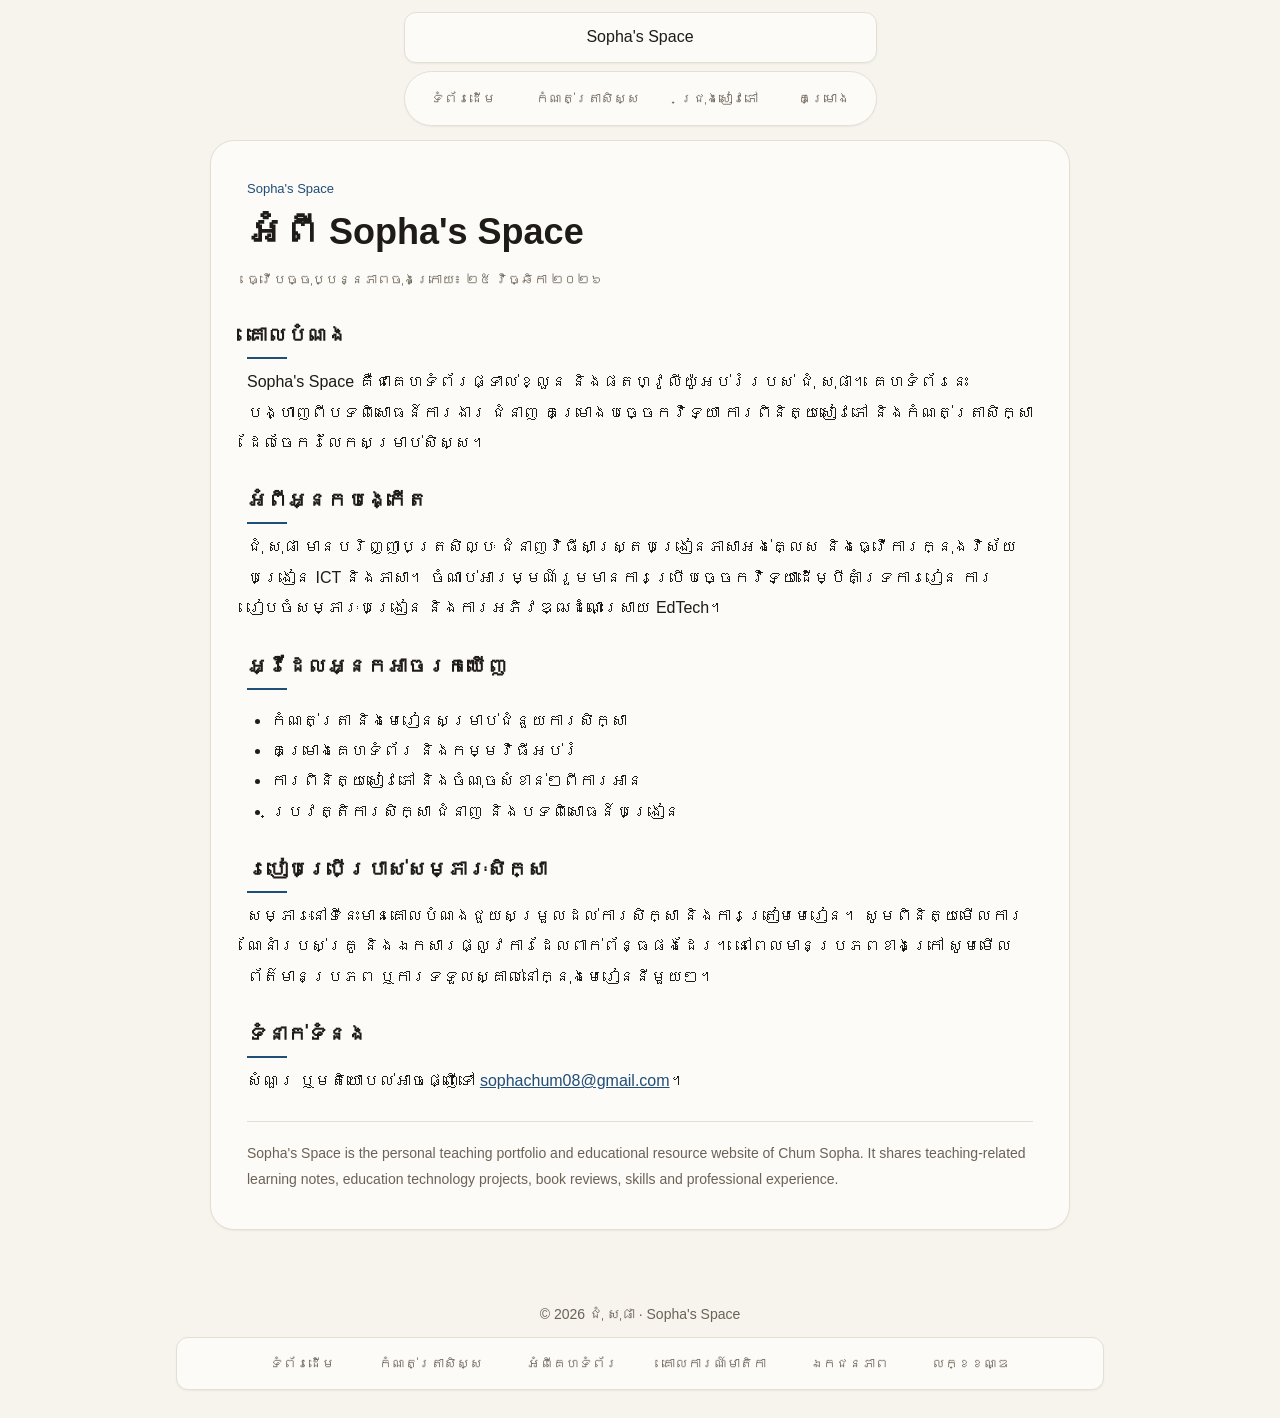
==== commit b5b4bb57: "Restore modern asset-based website Bring back the complete asset-based site bundle so the live homep" ====
--- a/about.html
+++ b/about.html
@@ -4,7 +4,7 @@
   <meta charset="utf-8" />
   <meta name="viewport" content="width=device-width, initial-scale=1, viewport-fit=cover" />
   <meta name="robots" content="index, follow" />
-  <link rel="stylesheet" href="style.css" />
+  <link rel="stylesheet" href="assets/css/style.css" />
   <title>អំពី Sopha's Space | Sopha's Space</title>
   <meta name="description" content="Learn about Sopha’s Space, its author, educational purpose, student notes, book reviews, and technology projects." />
   <meta property="og:type" content="website" />
@@ -15,7 +15,7 @@
 <body class="document-page">
 <a class="skip-link" href="#main-content">រំលងទៅមាតិកា</a>
 <header><div class="header-stack"><a class="brand-pill brand-link" href="index.html">Sopha's Space</a><nav class="detail-nav" aria-label="Main navigation"><a href="index.html#home">ទំព័រដើម</a><a href="index.html#notes">កំណត់ត្រាសិស្ស</a><a href="index.html#books">ជ្រុងសៀវភៅ</a><a href="index.html#projects">គម្រោង</a></nav></div></header>
-<main id="main-content" class="document-main"><article class="document-card"><p class="document-kicker">SOPHA'S SPACE</p><h1>អំពី Sopha's Space</h1><p class="document-updated">ធ្វើបច្ចុប្បន្នភាពចុងក្រោយ៖ ២៥ វិច្ឆិកា ២០២៦</p>
+<main id="main-content" class="document-main"><article class="document-card"><p class="document-kicker">Sopha's Space</p><h1>អំពី Sopha's Space</h1><p class="document-updated">ធ្វើបច្ចុប្បន្នភាពចុងក្រោយ៖ ២៥ វិច្ឆិកា ២០២៦</p>
 <h2>គោលបំណង</h2>
 <p>Sopha's Space គឺជាគេហទំព័រផ្ទាល់ខ្លួន និងផតហ្វូលីយ៉ូអប់រំរបស់ ជុំ សុផា។ គេហទំព័រនេះបង្ហាញពីបទពិសោធន៍ការងារ ជំនាញ គម្រោងបច្ចេកវិទ្យា ការពិនិត្យសៀវភៅ និងកំណត់ត្រាសិក្សាដែលចែករំលែកសម្រាប់សិស្ស។</p>
 <h2>អំពីអ្នកបង្កើត</h2>
--- a/assets/css/style.css
+++ b/assets/css/style.css
@@ -0,0 +1,1714 @@
+:root {
+  --bg: #fafaf8;
+  --surface: #fff;
+  --text: #1c1d21;
+  --muted: #6b6e76;
+  --line: #e6e6e2;
+  --accent: #1f4e79;
+  --accent-soft: #e6eef7;
+  --on-accent: #fff;
+  box-sizing: border-box;
+  padding-top: env(safe-area-inset-top, 0px);
+  padding-bottom: env(safe-area-inset-bottom, 0px);
+  --glass-bg: rgba(255, 255, 255, 0.62);
+  --glass-bg-strong: rgba(255, 255, 255, 0.78);
+  --glass-border: rgba(255, 255, 255, 0.85);
+  --glass-highlight: inset 0 1px 1px rgba(255, 255, 255, 0.95);
+  --glass-shadow: 0 8px 32px rgba(28, 29, 33, 0.06);
+  --orb-1: rgba(31, 78, 121, 0.14);
+  --orb-2: rgba(127, 176, 230, 0.18);
+}
+@media (prefers-color-scheme: dark) {
+  :root:not([data-theme="light"]) {
+    --bg: #141518;
+    --surface: #1c1e22;
+    --text: #ececee;
+    --muted: #9a9da6;
+    --line: #2c2e34;
+    --accent: #7fb0e6;
+    --accent-soft: #1e2c3d;
+    --on-accent: #101216;
+  }
+}
+:root[data-theme="dark"] {
+  --bg: #141518;
+  --surface: #1c1e22;
+  --text: #ececee;
+  --muted: #9a9da6;
+  --line: #2c2e34;
+  --accent: #7fb0e6;
+  --accent-soft: #1e2c3d;
+  --on-accent: #101216;
+  --glass-bg: rgba(26, 29, 36, 0.58);
+  --glass-bg-strong: rgba(32, 36, 45, 0.76);
+  --glass-border: rgba(255, 255, 255, 0.13);
+  --glass-highlight: inset 0 1px 1px rgba(255, 255, 255, 0.16);
+  --glass-shadow: 0 10px 36px rgba(0, 0, 0, 0.4);
+  --orb-1: rgba(31, 78, 121, 0.28);
+  --orb-2: rgba(127, 176, 230, 0.14);
+}
+*,
+*::before,
+*::after {
+  box-sizing: border-box;
+}
+html {
+  height: 100%;
+  scroll-padding-top: env(safe-area-inset-top, 0px);
+}
+body {
+  margin: 0;
+  min-height: 100%;
+  background-color: var(--bg);
+  background-image:
+    radial-gradient(circle at 12% 10%, var(--orb-1), transparent 42%),
+    radial-gradient(circle at 88% 28%, var(--orb-2), transparent 45%),
+    radial-gradient(circle at 50% 85%, var(--orb-1), transparent 50%);
+  background-attachment: fixed;
+  color: var(--text);
+  font-family: "Google Sans", "Noto Sans Khmer", sans-serif;
+  line-height: 1.8;
+  font-size: 16px;
+}
+.i {
+  width: 20px;
+  height: 20px;
+  fill: none;
+  stroke: currentColor;
+  stroke-width: 1.8;
+  stroke-linecap: round;
+  stroke-linejoin: round;
+  flex: none;
+}
+header {
+  position: sticky;
+  top: calc(env(safe-area-inset-top, 0px) + 12px);
+  z-index: 10;
+  padding: 0 16px;
+  pointer-events: none;
+}
+
+/* Stacks both pills and locks them to the exact same width */
+.header-stack {
+  pointer-events: auto;
+  width: fit-content;
+  max-width: min(960px, 100%);
+  margin: 0 auto;
+  display: flex;
+  flex-direction: column;
+  gap: 8px;
+}
+
+/* Top Liquid Glass Title Pill */
+.brand-pill {
+  width: 100%;
+  padding: 10px 24px;
+  border-radius: 999px;
+  text-align: center;
+  font-family: "Sue Ellen Francisco", cursive;
+  font-weight: 400;
+  font-size: 18px;
+  letter-spacing: 0.4px;
+  color: var(--text);
+  background: var(--glass-bg-strong);
+  backdrop-filter: blur(22px) saturate(190%);
+  -webkit-backdrop-filter: blur(22px) saturate(190%);
+  border: 1px solid var(--glass-border);
+  box-shadow: var(--glass-shadow), var(--glass-highlight);
+}
+
+/* Bottom Liquid Glass Nav Pill (matches top pill length) */
+nav {
+  width: 100%;
+  display: flex;
+  align-items: center;
+  gap: 4px;
+  padding: 6px;
+  overflow-x: auto;
+  scrollbar-width: none;
+  border-radius: 999px;
+  background: var(--glass-bg-strong);
+  backdrop-filter: blur(22px) saturate(190%);
+  -webkit-backdrop-filter: blur(22px) saturate(190%);
+  border: 1px solid var(--glass-border);
+  box-shadow: var(--glass-shadow), var(--glass-highlight);
+}
+
+/* Default Light Theme */
+:root {
+  --bg: #fafaf8;
+  --surface: #fff;
+  --text: #1c1d21;
+  --muted: #6b6e76;
+  --line: #e6e6e2;
+  --accent: #1f4e79;
+  --accent-soft: #e6eef7;
+  --on-accent: #fff;
+  box-sizing: border-box;
+  padding-top: env(safe-area-inset-top, 0px);
+  padding-bottom: env(safe-area-inset-bottom, 0px);
+}
+
+/* Dark Theme (Activated only when data-theme="dark") */
+:root[data-theme="dark"] {
+  --bg: #141518;
+  --surface: #1c1e22;
+  --text: #ececee;
+  --muted: #9a9da6;
+  --line: #2c2e34;
+  --accent: #7fb0e6;
+  --accent-soft: #1e2c3d;
+  --on-accent: #101216;
+}
+
+/* Theme Toggle Button inside the Liquid Glass Nav */
+.theme-btn {
+  display: grid;
+  place-items: center;
+  width: 36px;
+  height: 36px;
+  border-radius: 50%;
+  border: 0;
+  background: transparent;
+  color: var(--muted);
+  cursor: pointer;
+  flex: none;
+  margin-left: 4px;
+  transition:
+    background 0.25s ease,
+    color 0.25s ease;
+}
+.theme-btn:hover {
+  color: var(--text);
+  background: rgba(128, 128, 128, 0.12);
+}
+
+:root[data-theme="dark"] nav {
+  background: rgba(28, 30, 34, 0.65);
+  border: 1px solid rgba(255, 255, 255, 0.14);
+  box-shadow:
+    0 8px 32px rgba(0, 0, 0, 0.35),
+    inset 0 1px 1px rgba(255, 255, 255, 0.15);
+}
+
+nav a {
+  display: flex;
+  align-items: center;
+  gap: 8px;
+  padding: 8px 14px;
+  border-radius: 999px;
+  color: var(--muted);
+  text-decoration: none;
+  white-space: nowrap;
+  font-size: 15px;
+  transition:
+    background 0.25s ease,
+    color 0.25s ease,
+    box-shadow 0.25s ease;
+}
+
+nav a:hover {
+  color: var(--text);
+  background: rgba(128, 128, 128, 0.08);
+}
+
+/* Active Glass Pill Tab */
+nav a[aria-current="page"] {
+  background: var(--accent-soft);
+  color: var(--accent);
+  font-weight: 500;
+  box-shadow:
+    0 2px 8px rgba(31, 78, 121, 0.12),
+    inset 0 1px 0 rgba(255, 255, 255, 0.5);
+}
+a:focus-visible,
+button:focus-visible,
+input:focus-visible,
+textarea:focus-visible {
+  outline: 2px solid var(--accent);
+  outline-offset: 2px;
+}
+main {
+  max-width: 960px;
+  margin: 0 auto;
+  padding: 24px 16px 64px;
+}
+section[hidden] {
+  display: none;
+}
+h1,
+h2,
+h3 {
+  line-height: 1.4;
+  margin: 0;
+}
+h2 {
+  font-size: 26px;
+  margin-bottom: 24px;
+}
+h3 {
+  font-size: 18px;
+}
+p {
+  margin: 0;
+}
+.muted {
+  color: var(--muted);
+}
+/* slider */
+.slider {
+  position: relative;
+  border-radius: 26px;
+  overflow: hidden;
+  margin-bottom: 40px;
+  background: var(--glass-bg);
+  backdrop-filter: blur(18px) saturate(180%);
+  -webkit-backdrop-filter: blur(18px) saturate(180%);
+  border: 1px solid var(--glass-border);
+  box-shadow: var(--glass-shadow), var(--glass-highlight);
+}
+.track {
+  display: flex;
+  transition: transform 0.5s ease;
+}
+.slide {
+  min-width: 100%;
+  padding: 28px 56px;
+  display: flex;
+  align-items: center;
+  gap: 20px;
+  justify-content: space-between;
+}
+.slide h3 {
+  font-size: 22px;
+  margin-bottom: 4px;
+}
+.badge {
+  display: inline-block;
+  padding: 2px 12px;
+  border-radius: 999px;
+  background: var(--accent);
+  color: var(--on-accent);
+  font-size: 13px;
+  margin-bottom: 8px;
+}
+.big {
+  font-size: 44px;
+  font-weight: 700;
+  color: var(--accent);
+  opacity: 0.9;
+  white-space: nowrap;
+}
+.sl-btn {
+  position: absolute;
+  top: 50%;
+  transform: translateY(-50%);
+  width: 36px;
+  height: 36px;
+  border-radius: 50%;
+  border: 1px solid var(--glass-border);
+  background: var(--glass-bg-strong);
+  backdrop-filter: blur(12px);
+  -webkit-backdrop-filter: blur(12px);
+  color: var(--text);
+  display: grid;
+  place-items: center;
+  cursor: pointer;
+}
+.sl-btn.prev {
+  left: 10px;
+}
+.sl-btn.next {
+  right: 10px;
+}
+.dots {
+  position: absolute;
+  bottom: 8px;
+  left: 0;
+  right: 0;
+  display: flex;
+  justify-content: center;
+  gap: 6px;
+}
+.dots button {
+  width: 8px;
+  height: 8px;
+  border-radius: 50%;
+  border: 0;
+  padding: 0;
+  background: var(--muted);
+  opacity: 0.4;
+  cursor: pointer;
+}
+.dots button[aria-current="true"] {
+  opacity: 1;
+  background: var(--accent);
+}
+/* home */
+.hero {
+  display: flex;
+  align-items: center;
+  gap: 40px;
+  padding: 28px;
+  border-radius: 28px;
+  background: var(--glass-bg);
+  backdrop-filter: blur(18px) saturate(180%);
+  -webkit-backdrop-filter: blur(18px) saturate(180%);
+  border: 1px solid var(--glass-border);
+  box-shadow: var(--glass-shadow), var(--glass-highlight);
+}
+
+.avatar {
+  width: 180px;
+  height: 180px;
+  border-radius: 50%;
+  background: var(--accent-soft);
+  color: var(--accent);
+  display: grid;
+  place-items: center;
+  overflow: hidden;
+  border: 2px solid var(--glass-border);
+  box-shadow: var(--glass-shadow);
+  cursor: pointer;
+  flex: none;
+  padding: 0;
+}
+.avatar img {
+  width: 100%;
+  height: 100%;
+  object-fit: cover;
+}
+.avatar .i {
+  width: 72px;
+  height: 72px;
+  stroke-width: 1.2;
+}
+.hero h1 {
+  font-size: 40px;
+}
+.hero .role {
+  color: var(--accent);
+  font-size: 20px;
+  margin: 4px 0 16px;
+}
+.hint {
+  font-size: 13px;
+  margin-top: 8px;
+}
+.btn {
+  display: inline-flex;
+  align-items: center;
+  gap: 8px;
+  padding: 10px 20px;
+  border-radius: 999px;
+  border: 0;
+  background: var(--accent);
+  color: var(--on-accent);
+  font: inherit;
+  cursor: pointer;
+  text-decoration: none;
+}
+.btn.ghost {
+  background: var(--glass-bg);
+  backdrop-filter: blur(12px);
+  -webkit-backdrop-filter: blur(12px);
+  color: var(--text);
+  border: 1px solid var(--glass-border);
+  box-shadow: var(--glass-highlight);
+}
+/* grids */
+.grid {
+  display: grid;
+  grid-template-columns: repeat(auto-fill, minmax(260px, 1fr));
+  gap: 16px;
+}
+.card {
+  background: var(--surface);
+  border: 1px solid var(--line);
+  border-radius: 12px;
+  padding: 20px;
+}
+.card .i.lead {
+  color: var(--accent);
+  margin-bottom: 12px;
+  width: 24px;
+  height: 24px;
+}
+.card p {
+  color: var(--muted);
+  font-size: 15px;
+  margin-top: 6px;
+}
+.tags {
+  display: flex;
+  flex-wrap: wrap;
+  gap: 6px;
+  margin-top: 12px;
+}
+.tag {
+  padding: 0 10px;
+  border-radius: 999px;
+  background: var(--accent-soft);
+  color: var(--accent);
+  font-size: 13px;
+}
+.shot {
+  aspect-ratio: 16/10;
+  border-radius: 8px;
+  background: var(--accent-soft);
+  color: var(--accent);
+  display: grid;
+  place-items: center;
+  margin-bottom: 16px;
+}
+.shot .i {
+  width: 36px;
+  height: 36px;
+  opacity: 0.7;
+}
+.proj dt {
+  font-size: 13px;
+  color: var(--muted);
+  margin-top: 12px;
+}
+.proj dd {
+  margin: 0;
+  font-size: 15px;
+}
+/* timeline */
+/* Redesigned Education & Experience Timeline */
+/* Clean Single-Column Layout + Filter Pills */
+.edu-tabs {
+  display: flex;
+  flex-wrap: wrap;
+  gap: 8px;
+  margin-bottom: 28px;
+}
+
+.edu-tab {
+  padding: 8px 16px;
+  border-radius: 999px;
+  border: 1px solid var(--line);
+  background: var(--surface);
+  color: var(--muted);
+  font: inherit;
+  font-size: 14px;
+  cursor: pointer;
+  transition: all 0.2s ease;
+}
+
+.edu-tab:hover {
+  color: var(--text);
+  border-color: var(--accent);
+}
+
+.edu-tab.active {
+  background: var(--accent-soft);
+  color: var(--accent);
+  border-color: transparent;
+  font-weight: 500;
+}
+
+.edu-single {
+  max-width: 100%;
+}
+
+.group {
+  margin-bottom: 32px;
+}
+
+.g-head {
+  display: flex;
+  align-items: center;
+  gap: 12px;
+  margin-bottom: 18px;
+}
+
+.g-ico {
+  width: 38px;
+  height: 38px;
+  border-radius: 10px;
+  background: var(--accent-soft);
+  color: var(--accent);
+  display: grid;
+  place-items: center;
+  flex: none;
+}
+
+.g-head h3 {
+  font-size: 19px;
+  color: var(--text);
+}
+
+.timeline {
+  position: relative;
+  padding-left: 22px;
+  border-left: 2px solid var(--line);
+  margin-left: 18px;
+  display: grid;
+  gap: 14px;
+}
+
+.tl-item {
+  position: relative;
+}
+
+/* Timeline Node Dot */
+.tl-item::before {
+  content: "";
+  position: absolute;
+  left: -29px;
+  top: 18px;
+  width: 12px;
+  height: 12px;
+  border-radius: 50%;
+  background: var(--surface);
+  border: 2.5px solid var(--muted);
+}
+
+/* Highlighted Dot for Current Roles */
+.tl-item.active::before {
+  background: var(--accent);
+  border-color: var(--accent);
+  box-shadow: 0 0 0 4px var(--accent-soft);
+}
+
+.tl-card {
+  background: var(--surface);
+  border: 1px solid var(--line);
+  border-radius: 12px;
+  padding: 14px 16px;
+  transition:
+    border-color 0.2s ease,
+    transform 0.2s ease;
+}
+
+.tl-card:hover {
+  border-color: var(--accent);
+  transform: translateX(3px);
+}
+
+.tl-top {
+  display: flex;
+  align-items: flex-start;
+  justify-content: space-between;
+  gap: 10px;
+  flex-wrap: wrap;
+}
+
+.tl-top b {
+  font-weight: 600;
+  font-size: 15.5px;
+  line-height: 1.5;
+  flex: 1;
+  min-width: 180px;
+}
+
+.tl-date {
+  font-size: 12.5px;
+  padding: 2px 10px;
+  border-radius: 999px;
+  background: var(--bg);
+  border: 1px solid var(--line);
+  color: var(--muted);
+  white-space: nowrap;
+}
+
+.tl-date.now {
+  background: var(--accent-soft);
+  border-color: transparent;
+  color: var(--accent);
+  font-weight: 500;
+}
+
+.tl-org {
+  font-size: 14px;
+  color: var(--muted);
+  margin-top: 4px;
+}
+
+@media (max-width: 768px) {
+  .edu-cols {
+    grid-template-columns: 1fr;
+    gap: 8px;
+  }
+}
+/* Homepage Highlights & Featured Cards Liquid Glass */
+.card.hl,
+#homeFeatured .card {
+  border-radius: 24px;
+  background: var(--glass-bg);
+  backdrop-filter: blur(18px) saturate(180%);
+  -webkit-backdrop-filter: blur(18px) saturate(180%);
+  border: 1px solid var(--glass-border);
+  box-shadow: var(--glass-shadow), var(--glass-highlight);
+}
+/* contact */
+.links {
+  display: grid;
+  grid-template-columns: repeat(auto-fill, minmax(240px, 1fr));
+  gap: 12px;
+}
+.link {
+  display: flex;
+  align-items: center;
+  gap: 14px;
+  padding: 16px 20px;
+  border: 1px solid var(--line);
+  border-radius: 12px;
+  background: var(--surface);
+  color: var(--text);
+  text-decoration: none;
+}
+.link:hover {
+  border-color: var(--accent);
+}
+.link .i {
+  color: var(--accent);
+}
+.link small {
+  display: block;
+  color: var(--muted);
+}
+/* books */
+/* Liquid Glass Book Corner */
+#bookGrid {
+  display: grid;
+  grid-template-columns: repeat(auto-fill, minmax(360px, 1fr));
+  gap: 20px;
+}
+
+.card.book.glass-card {
+  display: flex;
+  align-items: flex-start;
+  gap: 20px;
+  padding: 20px;
+  border-radius: 24px;
+  background: rgba(255, 255, 255, 0.65);
+  backdrop-filter: blur(18px) saturate(180%);
+  -webkit-backdrop-filter: blur(18px) saturate(180%);
+  border: 1px solid rgba(255, 255, 255, 0.85);
+  box-shadow:
+    0 8px 32px rgba(28, 29, 33, 0.06),
+    inset 0 1px 1px rgba(255, 255, 255, 0.95);
+  transition:
+    transform 0.25s ease,
+    box-shadow 0.25s ease,
+    border-color 0.25s ease;
+}
+
+:root[data-theme="dark"] .card.book.glass-card {
+  background: rgba(28, 30, 34, 0.65);
+  border: 1px solid rgba(255, 255, 255, 0.14);
+  box-shadow:
+    0 8px 32px rgba(0, 0, 0, 0.35),
+    inset 0 1px 1px rgba(255, 255, 255, 0.15);
+}
+
+.card.book.glass-card:hover {
+  transform: translateY(-4px);
+  border-color: var(--accent);
+}
+
+.book-cover {
+  width: 105px;
+  aspect-ratio: 2 / 3;
+  border-radius: 14px;
+  background: var(--accent-soft);
+  color: var(--accent);
+  display: grid;
+  place-items: center;
+  overflow: hidden;
+  flex: none;
+  box-shadow: 0 8px 18px rgba(28, 29, 33, 0.12);
+  border: 1px solid rgba(255, 255, 255, 0.5);
+}
+
+.book-cover img {
+  width: 100%;
+  height: 100%;
+  object-fit: cover;
+  display: block;
+}
+
+.book-cover .i {
+  width: 32px;
+  height: 32px;
+  opacity: 0.75;
+}
+
+.book-info {
+  flex: 1;
+  min-width: 0;
+  display: flex;
+  flex-direction: column;
+}
+
+.book-info .by {
+  font-size: 14px;
+  color: var(--muted);
+  margin-top: 2px;
+}
+
+.stars {
+  display: flex;
+  gap: 2px;
+  color: var(--accent);
+  margin-top: 8px;
+}
+
+.stars .i {
+  width: 16px;
+  height: 16px;
+}
+
+.stars .off {
+  opacity: 0.25;
+}
+
+.book-info blockquote {
+  margin: 12px 0 0;
+  padding-left: 12px;
+  border-left: 2px solid var(--accent);
+  color: var(--text);
+  font-size: 14.5px;
+  font-style: italic;
+}
+
+/* Pill Badge matching the Liquid Glass Nav */
+.rec-pill {
+  display: inline-flex;
+  align-items: center;
+  gap: 6px;
+  align-self: flex-start;
+  margin-top: 14px;
+  padding: 5px 12px;
+  border-radius: 999px;
+  background: var(--accent-soft);
+  color: var(--accent);
+  font-size: 13px;
+  font-weight: 500;
+}
+
+.rec-pill .i {
+  width: 15px;
+  height: 15px;
+}
+
+@media (max-width: 480px) {
+  #bookGrid {
+    grid-template-columns: 1fr;
+  }
+  .card.book.glass-card {
+    flex-direction: column;
+    align-items: center;
+    text-align: center;
+  }
+  .book-cover {
+    width: 120px;
+  }
+  .stars,
+  .rec-pill {
+    align-self: center;
+  }
+  .book-info blockquote {
+    text-align: left;
+  }
+}
+/* notes */
+/* Student Notes Photo Upload & Display */
+/* 2-Column Layout for Uploaded Notes */
+#nTitle {
+  grid-column: 1;
+  grid-row: 1;
+}
+
+.note-tag-row,
+#nTag {
+  grid-column: 1;
+  grid-row: 2;
+}
+
+#nBody {
+  grid-column: 1;
+  grid-row: 3;
+}
+
+.note-meta {
+  display: flex;
+  align-items: center;
+  flex-wrap: wrap;
+  gap: 8px;
+  margin-bottom: 6px;
+}
+#noteList {
+  display: grid !important;
+  grid-template-columns: repeat(2, minmax(0, 1fr)) !important;
+  gap: 18px;
+  align-items: start;
+}
+
+#noteList > p.muted {
+  grid-column: 1 / -1;
+}
+
+@media (max-width: 640px) {
+  #noteList {
+    grid-template-columns: 1fr !important;
+  }
+}
+
+#noteList > p.muted {
+  grid-column: 1 / -1;
+}
+
+.note-img {
+  width: 100%;
+  aspect-ratio: 16 / 10;
+  object-fit: cover;
+  border-radius: 16px;
+  margin-bottom: 14px;
+  border: 1px solid var(--glass-border);
+  display: block;
+}
+
+/* Keep the delete button readable over photos */
+.del {
+  position: absolute;
+  top: 18px;
+  right: 18px;
+  width: 34px;
+  height: 34px;
+  border-radius: 50%;
+  border: 1px solid var(--glass-border);
+  background: var(--glass-bg-strong);
+  backdrop-filter: blur(10px);
+  -webkit-backdrop-filter: blur(10px);
+  color: var(--muted);
+  cursor: pointer;
+  display: grid;
+  place-items: center;
+  transition:
+    background 0.2s ease,
+    color 0.2s ease;
+}
+
+.del:hover {
+  color: #d33;
+  border-color: #d33;
+}
+
+@media (max-width: 640px) {
+  #noteList {
+    grid-template-columns: 1fr;
+  }
+}
+.note-fields {
+  display: grid;
+  grid-template-columns: 3fr 1fr;
+  grid-template-rows: auto auto 1fr;
+  gap: 12px;
+  align-items: stretch;
+}
+
+.note-pick {
+  grid-column: 2;
+  grid-row: 1;
+  width: 100%;
+  justify-content: center;
+  border-radius: 16px;
+  padding: 10px 12px;
+  white-space: nowrap;
+}
+
+.note-preview-gallery {
+  grid-column: 2;
+  grid-row: 2 / 4;
+  width: 100%;
+  min-width: 0;
+  display: grid;
+  grid-template-columns: repeat(auto-fill, minmax(88px, 1fr));
+  align-content: start;
+  gap: 8px;
+}
+
+.note-preview-gallery[hidden] { display: none; }
+.note-preview-item {
+  position: relative;
+  min-width: 0;
+  aspect-ratio: 1;
+  border: 1px solid var(--glass-border);
+  border-radius: 12px;
+  background: var(--glass-bg);
+  overflow: hidden;
+}
+.note-preview-item img {
+  width: 100%;
+  height: 100%;
+  object-fit: cover;
+  display: block;
+}
+.note-preview-item button {
+  position: absolute;
+  top: 5px;
+  right: 5px;
+  z-index: 2;
+  width: 26px;
+  height: 26px;
+  border: 1px solid rgba(255,255,255,.25);
+  border-radius: 50%;
+  background: rgba(20,21,24,.78);
+  color: #fff;
+  font-size: 16px;
+  line-height: 1;
+  cursor: pointer;
+}
+
+.note-image-gallery,
+.note-detail-gallery {
+  display: grid;
+  grid-template-columns: repeat(auto-fill, minmax(140px, 1fr));
+  gap: 8px;
+}
+.note-image-gallery .note-image-button {
+  min-width: 0;
+}
+.note-image-gallery .note-img {
+  aspect-ratio: 4 / 3;
+}
+.note-detail-gallery {
+  margin: 22px 0 8px;
+}
+.note-detail-gallery .note-detail-image-button {
+  aspect-ratio: 16 / 10;
+  margin: 0;
+}
+.note-detail-gallery .note-detail-image-button img {
+  width: 100%;
+  height: 100%;
+  max-height: none;
+  object-fit: cover;
+}
+.note-image-gallery.single-image,
+.note-detail-gallery.single-image {
+  grid-template-columns: minmax(0, 1fr);
+}
+.note-detail-gallery.single-image .note-detail-image-button {
+  aspect-ratio: auto;
+}
+.note-detail-gallery.single-image .note-detail-image-button img {
+  height: auto;
+  max-height: 680px;
+  object-fit: contain;
+}
+
+@media (max-width: 700px) {
+  .note-preview-gallery {
+    grid-column: 1;
+    grid-row: auto;
+  }
+  .note-image-gallery,
+  .note-detail-gallery {
+    grid-template-columns: repeat(auto-fill, minmax(110px, 1fr));
+  }
+}
+form {
+  display: grid;
+  gap: 10px;
+  margin-bottom: 24px;
+}
+input,
+textarea {
+  width: 100%;
+  padding: 12px 14px;
+  border: 1px solid var(--line);
+  border-radius: 10px;
+  background: var(--surface);
+  color: var(--text);
+  font: inherit;
+}
+textarea {
+  min-height: 110px;
+  resize: vertical;
+}
+.note {
+  position: relative;
+}
+.note time {
+  font-size: 13px;
+  color: var(--muted);
+}
+.note p {
+  white-space: pre-wrap;
+  color: var(--text);
+}
+.del {
+  position: absolute;
+  top: 14px;
+  right: 14px;
+  border: 0;
+  background: none;
+  color: var(--muted);
+  cursor: pointer;
+  padding: 4px;
+}
+.del:hover {
+  color: #d33;
+}
+footer {
+  text-align: center;
+  color: var(--muted);
+  font-size: 14px;
+  padding: 24px 16px;
+}
+@media (max-width: 640px) {
+  .note-fields {
+    grid-template-columns: 1fr;
+  }
+}
+.hero h1 {
+  font-size: 32px;
+}
+.avatar {
+  width: 150px;
+  height: 150px;
+}
+.slide {
+  padding: 24px 52px;
+}
+.big {
+  display: none;
+}
+@media (prefers-reduced-motion: reduce) {
+  .track {
+    transition: none;
+  }
+}
+/* homepage additions */
+.highlights {
+  display: grid;
+  grid-template-columns: repeat(auto-fit, minmax(240px, 1fr));
+  gap: 16px;
+  margin-top: 24px;
+}
+.card.hl {
+  display: flex;
+  align-items: flex-start;
+  gap: 14px;
+  padding: 18px;
+}
+.card.hl .i {
+  color: var(--accent);
+  width: 24px;
+  height: 24px;
+  margin-top: 2px;
+}
+.card.hl h3 {
+  font-size: 16px;
+}
+.card.hl p {
+  font-size: 14px;
+  margin-top: 2px;
+}
+.home-sec {
+  margin-top: 48px;
+}
+.sec-head {
+  display: flex;
+  align-items: center;
+  justify-content: space-between;
+  gap: 12px;
+  margin-bottom: 20px;
+}
+.sec-head h2 {
+  margin: 0;
+}
+.slide {
+  padding-bottom: 36px;
+}
+.sl-cta {
+  margin-top: 14px;
+  padding: 8px 18px;
+  font-size: 14px;
+}
+/* Redesigned Skills Bento Grid */
+#skillsGrid {
+  display: grid;
+  grid-template-columns: repeat(6, 1fr);
+  gap: 16px;
+}
+
+.sk-card {
+  grid-column: span 2;
+  display: flex;
+  flex-direction: column;
+  transition:
+    transform 0.25s ease,
+    border-color 0.25s ease,
+    box-shadow 0.25s ease;
+}
+
+.sk-card.featured {
+  grid-column: span 3;
+  background: linear-gradient(
+    145deg,
+    var(--surface) 60%,
+    var(--accent-soft) 160%
+  );
+}
+
+.sk-card:hover {
+  transform: translateY(-3px);
+  border-color: var(--accent);
+  box-shadow: 0 10px 24px rgba(28, 29, 33, 0.06);
+}
+
+.sk-top {
+  display: flex;
+  align-items: center;
+  justify-content: space-between;
+  margin-bottom: 14px;
+}
+
+.sk-ico {
+  width: 44px;
+  height: 44px;
+  border-radius: 12px;
+  background: var(--accent-soft);
+  color: var(--accent);
+  display: grid;
+  place-items: center;
+}
+
+.sk-ico .i {
+  width: 22px;
+  height: 22px;
+}
+
+.sk-badge {
+  font-size: 12px;
+  font-weight: 500;
+  padding: 2px 10px;
+  border-radius: 999px;
+  border: 1px solid var(--accent);
+  color: var(--accent);
+}
+
+.sk-card .tags {
+  margin-top: auto;
+  padding-top: 14px;
+}
+
+/* Responsive Breakpoints */
+@media (max-width: 820px) {
+  #skillsGrid {
+    grid-template-columns: repeat(2, 1fr);
+  }
+  .sk-card,
+  .sk-card.featured {
+    grid-column: span 1;
+  }
+}
+
+@media (max-width: 560px) {
+  #skillsGrid {
+    grid-template-columns: 1fr;
+  }
+}
+
+/* =========================================================
+   Liquid Glass – applied to every tab (matches ជ្រុងសៀវភៅ)
+   Uses the shared --glass-* variables, so light/dark follow
+   the theme automatically.
+   ========================================================= */
+
+/* Skills, Projects, Notes cards, Contact links, Timeline cards */
+.card.sk-card,
+.card.proj,
+.card.note,
+.link,
+.tl-card {
+  background: var(--glass-bg);
+  backdrop-filter: blur(18px) saturate(180%);
+  -webkit-backdrop-filter: blur(18px) saturate(180%);
+  border: 1px solid var(--glass-border);
+  box-shadow: var(--glass-shadow), var(--glass-highlight);
+  border-radius: 24px;
+  transition:
+    transform 0.25s ease,
+    box-shadow 0.25s ease,
+    border-color 0.25s ease;
+}
+
+.link {
+  border-radius: 20px;
+}
+
+.tl-card {
+  border-radius: 20px;
+  padding: 16px 18px;
+}
+
+/* Featured skill card keeps a soft accent tint on top of the glass */
+.card.sk-card.featured {
+  background:
+    linear-gradient(145deg, transparent 55%, var(--accent-soft) 170%),
+    var(--glass-bg);
+}
+
+/* Hover – same lift + accent border as the book cards */
+.card.sk-card:hover,
+.card.proj:hover,
+.card.note:hover,
+.link:hover {
+  transform: translateY(-4px);
+  border-color: var(--accent);
+  box-shadow: var(--glass-shadow), var(--glass-highlight);
+}
+
+.tl-card:hover {
+  border-color: var(--accent);
+  transform: translateX(3px);
+}
+
+/* Inner elements that sat on solid surfaces */
+.shot {
+  border-radius: 16px;
+  border: 1px solid var(--glass-border);
+}
+
+.tl-date {
+  background: var(--glass-bg-strong);
+  border: 1px solid var(--glass-border);
+}
+
+.tl-date.now {
+  background: var(--accent-soft);
+  border-color: transparent;
+}
+
+.g-ico,
+.sk-ico {
+  border: 1px solid var(--glass-border);
+  box-shadow: var(--glass-highlight);
+}
+
+/* Education filter pills → glass pills */
+.edu-tab {
+  background: var(--glass-bg);
+  backdrop-filter: blur(12px);
+  -webkit-backdrop-filter: blur(12px);
+  border: 1px solid var(--glass-border);
+  box-shadow: var(--glass-highlight);
+}
+
+.edu-tab:hover {
+  border-color: var(--accent);
+}
+
+.edu-tab.active {
+  background: var(--accent-soft);
+  border-color: transparent;
+}
+
+/* Notes form fields */
+input,
+textarea {
+  background: var(--glass-bg);
+  backdrop-filter: blur(12px);
+  -webkit-backdrop-filter: blur(12px);
+  border: 1px solid var(--glass-border);
+  border-radius: 16px;
+  box-shadow: var(--glass-highlight);
+}
+
+input::placeholder,
+textarea::placeholder {
+  color: var(--muted);
+}
+
+/* Timeline spine + dots read better on glass */
+.timeline {
+  border-left-color: var(--glass-border);
+}
+
+.tl-item::before {
+  background: var(--glass-bg-strong);
+}
+
+.tl-item.active::before {
+  background: var(--accent);
+}
+
+@media (prefers-reduced-motion: reduce) {
+  .card.sk-card:hover,
+  .card.proj:hover,
+  .card.note:hover,
+  .link:hover,
+  .tl-card:hover {
+    transform: none;
+  }
+}
+
+
+/* =========================================================
+   Student Notes – cloud posts, admin controls and view stats
+   ========================================================= */
+.note-admin-card {
+  margin: 0 0 22px;
+  padding: 18px;
+  border: 1px solid var(--glass-border);
+  border-radius: 20px;
+  background: var(--glass-bg);
+  backdrop-filter: blur(16px) saturate(160%);
+  -webkit-backdrop-filter: blur(16px) saturate(160%);
+  box-shadow: var(--glass-shadow), var(--glass-highlight);
+}
+.note-admin-intro {
+  color: var(--muted);
+  font-size: 14px;
+  margin-bottom: 12px;
+}
+.note-status {
+  min-height: 0;
+  margin: 0;
+  font-size: 14px;
+  overflow-wrap: anywhere;
+}
+.note-status:not(:empty) { margin: 8px 0 12px; }
+.note-status.success { color: #21865a; }
+.note-status.error { color: #c43d3d; }
+.note-status.warning { color: var(--accent); }
+.note-status.loading { color: var(--muted); }
+.note-login-form {
+  display: grid;
+  grid-template-columns: 1fr 1fr auto;
+  gap: 10px;
+  align-items: center;
+}
+.note-login-form input { min-width: 0; padding: 11px 14px; color: var(--text); font: inherit; }
+.note-admin-tools,
+.note-admin-actions,
+.note-form-actions,
+.note-card-footer,
+.note-actions {
+  display: flex;
+  align-items: center;
+  flex-wrap: wrap;
+  gap: 10px;
+}
+.note-admin-tools { justify-content: space-between; }
+.admin-signed-in { color: var(--accent); font-weight: 600; font-size: 14px; }
+.note-admin-actions { justify-content: flex-end; }
+.note-editor-heading { margin: 24px 0 12px; }
+#noteEditor { margin-bottom: 28px; }
+#noteForm { padding: 18px; border-radius: 20px; background: var(--glass-bg); border: 1px solid var(--glass-border); box-shadow: var(--glass-shadow); }
+.note-fields input,
+.note-fields textarea { min-width: 0; padding: 12px 14px; color: var(--text); font: inherit; }
+.note-fields textarea { min-height: 150px; resize: vertical; }
+.note-rich-editor { grid-column: 1 / -1; min-width: 0; }
+.note-format-toolbar { display: flex; flex-wrap: wrap; gap: 6px; padding: 8px; border: 1px solid var(--glass-border); border-bottom: 0; border-radius: 12px 12px 0 0; background: var(--glass-bg-strong); }
+.note-format-btn { min-width: 40px; min-height: 38px; padding: 6px 10px; font-size: 14px; }
+.note-rich-input { min-height: 180px; padding: 12px 14px; border: 1px solid var(--glass-border); border-radius: 0 0 12px 12px; background: var(--surface); color: var(--text); font: inherit; line-height: 1.8; overflow-wrap: anywhere; white-space: pre-wrap; }
+.note-rich-input:focus-visible { outline: 2px solid var(--accent); outline-offset: 2px; }
+.note-rich-input:empty::before { content: attr(data-placeholder); color: var(--muted); pointer-events: none; }
+.note-rich-input h2, .note-rich-input h3 { margin: 8px 0; }
+.note-rich-input h2::after { display: none; }
+.note-detail-content h2, .note-detail-content h3 { margin: 18px 0 8px; }
+.note-detail-content h2::after { display: none; }
+.note-detail-content ul, .note-detail-content ol { padding-left: 28px; }
+.note-form-actions { margin-top: 12px; }
+.note-card-footer { justify-content: space-between; margin-top: 18px; padding-top: 12px; border-top: 1px solid var(--glass-border); }
+.note-views { color: var(--muted); font-size: 13px; white-space: nowrap; }
+.note-actions { margin-left: auto; }
+.note-action { padding: 6px 12px; font-size: 13px; }
+.note-delete:hover { color: #c43d3d; border-color: #c43d3d; }
+.note-body { white-space: pre-wrap; overflow-wrap: anywhere; }
+.note-body.is-collapsed {
+  display: -webkit-box;
+  -webkit-box-orient: vertical;
+  -webkit-line-clamp: 5;
+  line-clamp: 5;
+  overflow: hidden;
+}
+.note-expand { margin-top: 8px; padding: 6px 12px; font-size: 13px; }
+.note-empty { grid-column: 1 / -1; padding: 14px 0; }
+#noteList { display: grid; grid-template-columns: repeat(2, minmax(0, 1fr)); gap: 18px; align-items: start; }
+#noteList > .note { position: relative; min-width: 0; }
+#noteList > p.muted { grid-column: 1 / -1; }
+#noteList .note-img { width: 100%; aspect-ratio: 16 / 10; object-fit: cover; border-radius: 16px; margin-bottom: 14px; display: block; }
+.note-meta { display: flex; align-items: center; flex-wrap: wrap; gap: 8px; margin-bottom: 8px; color: var(--muted); font-size: 13px; }
+@media (max-width: 700px) {
+  .note-login-form { grid-template-columns: 1fr; }
+  #noteList { grid-template-columns: 1fr; }
+}
+
+
+/* =========================================================
+   Mobile-first refinements + content management + lightbox
+   ========================================================= */
+html { -webkit-text-size-adjust: 100%; }
+body { overflow-x: hidden; }
+main { width: min(100%, 960px); }
+button, .btn, select { touch-action: manipulation; }
+button, input, select, textarea { font-size: 16px; }
+button:disabled { opacity: .55; cursor: not-allowed; }
+
+/* Responsive hero, navigation and content spacing */
+@media (max-width: 700px) {
+  header { top: calc(env(safe-area-inset-top, 0px) + 6px); padding-inline: 8px; }
+  .header-stack { width: 100%; max-width: 100%; gap: 6px; }
+  .brand-pill { padding: 8px 16px; font-size: 17px; }
+  nav { width: 100%; max-width: 100%; justify-content: flex-start; border-radius: 22px; padding: 5px; gap: 2px; }
+  nav a { min-height: 42px; padding: 8px 12px; font-size: 13px; gap: 6px; }
+  nav a .i { width: 17px; height: 17px; }
+  .theme-btn { min-width: 40px; min-height: 40px; }
+  main { padding: 18px 12px 48px; }
+  .slider { border-radius: 20px; margin-bottom: 28px; }
+  .slide { min-height: 210px; padding: 24px 48px 42px; align-items: flex-start; }
+  .slide h3 { font-size: 19px; }
+  .slide p { font-size: 14px; }
+  .hero { flex-direction: column; align-items: center; gap: 18px; padding: 22px 18px; text-align: center; border-radius: 22px; }
+  .hero > div { width: 100%; }
+  .hero h1 { font-size: clamp(28px, 8vw, 34px); }
+  .hero .role { font-size: 17px; }
+  .avatar { width: 128px; height: 128px; }
+  .hero > div > div[style] { justify-content: center; }
+  .highlights { grid-template-columns: 1fr; gap: 10px; }
+  .home-sec { margin-top: 34px; }
+  .sec-head { align-items: flex-start; flex-wrap: wrap; }
+  .sec-head h2 { font-size: 21px; }
+  .sec-head .btn { min-height: 40px; padding: 8px 12px; font-size: 13px; }
+  h2 { font-size: 23px; margin-bottom: 18px; }
+  .grid, #bookGrid, #projGrid, #noteList, #homeFeatured, #homeLatestNotes { grid-template-columns: minmax(0, 1fr) !important; }
+  .card { padding: 16px; }
+  .card.sk-card, .card.proj, .card.note, .card.book.glass-card { border-radius: 20px; }
+  .card.sk-card:hover, .card.proj:hover, .card.note:hover, .link:hover, .card.book.glass-card:hover { transform: none; }
+  .links { grid-template-columns: 1fr; }
+  .link { min-width: 0; padding: 14px 16px; }
+  .tl-top { align-items: flex-start; flex-direction: column; gap: 6px; }
+  .edu-tabs { overflow-x: auto; flex-wrap: nowrap; padding-bottom: 5px; scrollbar-width: thin; }
+  .edu-tab { flex: 0 0 auto; min-height: 40px; }
+  .note-admin-card, #noteForm, .content-admin, .content-editor { padding: 14px; border-radius: 18px; }
+  .note-admin-tools { align-items: flex-start; flex-direction: column; }
+  .note-admin-actions, .note-form-actions, .content-form-actions { width: 100%; }
+  .note-admin-actions .btn, .note-form-actions .btn, .content-form-actions .btn { flex: 1 1 auto; justify-content: center; }
+  .note-fields { grid-template-columns: minmax(0, 1fr); grid-template-rows: auto; }
+  .note-fields > *, #nTitle, .note-tag-row, #nTag, #nBody, .note-pick, .note-preview-gallery { grid-column: 1; grid-row: auto; }
+  .note-pick { min-height: 46px; white-space: normal; }
+  .note-card-footer { align-items: flex-start; flex-direction: column; gap: 12px; }
+  .note-stats { flex-wrap: wrap; }
+  .note-actions { width: 100%; margin-left: 0; }
+  .note-actions .btn { flex: 1 1 auto; justify-content: center; }
+  .note-download { width: 100%; justify-content: center; min-height: 44px; }
+  .note-img { aspect-ratio: 4 / 3; }
+  .card.book.glass-card { flex-direction: row; align-items: flex-start; text-align: left; gap: 14px; }
+  .book-cover { width: 88px; flex: 0 0 88px; }
+  .book-info { min-width: 0; }
+  .stars, .rec-pill { align-self: flex-start; }
+  .book-info blockquote { text-align: left; overflow-wrap: anywhere; }
+  .content-admin-head { align-items: flex-start; flex-direction: column; }
+  .content-admin-head .btn { width: 100%; justify-content: center; }
+  .content-card-actions { flex-direction: column; }
+  .content-card-actions .btn { width: 100%; justify-content: center; }
+  .latest-note-card { grid-template-columns: minmax(0, 1fr); }
+  .latest-note-card > .latest-image-button, .latest-image-placeholder { min-height: 150px; }
+  footer { padding-bottom: calc(24px + env(safe-area-inset-bottom, 0px)); }
+}
+@media (max-width: 380px) {
+  nav a { padding-inline: 10px; font-size: 12px; }
+  nav a .i { display: none; }
+  main { padding-inline: 10px; }
+  .slide { padding-inline: 42px; }
+  .book-cover { width: 76px; flex-basis: 76px; }
+  .note-stats { gap: 8px; }
+}
+@media (min-width: 701px) and (max-width: 900px) {
+  .hero { gap: 24px; padding: 24px; }
+  .avatar { width: 148px; height: 148px; }
+  .note-login-form { grid-template-columns: 1fr 1fr; }
+  .note-login-form button { grid-column: 1 / -1; }
+}
+
+/* Homepage updates */
+.section-subtitle { margin-top: 4px; font-size: 13px; }
+.latest-updates-grid { grid-template-columns: repeat(3, minmax(0, 1fr)); }
+.latest-note-card { min-width: 0; overflow: hidden; padding: 0; display: flex; flex-direction: column; }
+.latest-image-button, .latest-image-placeholder { display: grid; width: 100%; min-height: 160px; padding: 0; border: 0; background: var(--accent-soft); color: var(--accent); overflow: hidden; place-items: center; cursor: zoom-in; }
+.latest-image-button img { width: 100%; height: 100%; min-height: 160px; max-height: 190px; object-fit: cover; display: block; }
+.latest-image-placeholder .i { width: 34px; height: 34px; }
+.latest-note-content { padding: 16px; display: flex; flex-direction: column; align-items: flex-start; min-width: 0; flex: 1; }
+.latest-note-content h3 { margin-top: 8px; }
+.latest-note-content > p { color: var(--muted); font-size: 14px; margin-top: 6px; display: -webkit-box; -webkit-line-clamp: 3; line-clamp: 3; -webkit-box-orient: vertical; overflow: hidden; white-space: pre-wrap; }
+.latest-note-meta { display: flex; flex-wrap: wrap; gap: 10px; margin-top: auto; padding-top: 14px; color: var(--muted); font-size: 12px; }
+.latest-read-link, .project-link { display: inline-flex; align-items: center; gap: 6px; margin-top: 12px; color: var(--accent); font-weight: 600; text-decoration: none; }
+.latest-read-link .i, .project-link .i { width: 16px; height: 16px; }
+
+/* Project and book content manager */
+.content-admin { margin: 0 0 22px; padding: 18px; border: 1px solid var(--glass-border); border-radius: 20px; background: var(--glass-bg); box-shadow: var(--glass-shadow), var(--glass-highlight); }
+.content-admin-head { display: flex; justify-content: space-between; align-items: center; gap: 16px; }
+.content-admin-head p { margin-top: 3px; font-size: 13px; }
+.content-editor { display: grid; gap: 9px; margin-top: 16px; padding: 16px; border: 1px solid var(--glass-border); border-radius: 16px; background: var(--glass-bg-strong); }
+.content-editor h3 { margin-bottom: 4px; }
+.content-editor label { font-weight: 600; font-size: 14px; }
+.content-editor input, .content-editor textarea, .content-editor select { width: 100%; min-width: 0; color: var(--text); font: inherit; padding: 11px 13px; border: 1px solid var(--glass-border); border-radius: 12px; background: var(--surface); }
+.content-editor textarea { resize: vertical; min-height: 92px; }
+.content-image-tools { display: flex; flex-wrap: wrap; align-items: flex-start; gap: 12px; margin-top: 6px; }
+.content-image-preview { position: relative; width: 150px; height: 110px; border: 1px solid var(--glass-border); border-radius: 12px; overflow: hidden; background: var(--accent-soft); }
+.content-image-preview img { width: 100%; height: 100%; object-fit: cover; display: block; }
+.content-image-preview.book-image-preview { width: 90px; height: 130px; }
+.icon-button { display: inline-grid; place-items: center; min-width: 42px; min-height: 42px; padding: 8px; border: 1px solid var(--glass-border); border-radius: 12px; background: var(--glass-bg-strong); color: var(--text); cursor: pointer; }
+.content-image-preview .icon-button { position: absolute; top: 6px; right: 6px; min-width: 32px; min-height: 32px; padding: 5px; color: #fff; background: rgba(20,21,24,.8); }
+.content-form-actions { display: flex; flex-wrap: wrap; gap: 10px; margin-top: 8px; }
+.content-card-actions { display: flex; flex-wrap: wrap; gap: 8px; margin-top: 14px; }
+.project-role { margin: 12px 0 0; }
+.project-role dt { font-size: 13px; color: var(--muted); }
+.project-role dd { margin: 0; font-size: 14px; }
+.card.proj .shot img { width: 100%; height: 100%; object-fit: cover; border-radius: inherit; display: block; }
+.card.proj .shot { overflow: hidden; }
+.recently-added-head { margin: 26px 0 12px; }
+.recently-added-heading { font-size: 20px; }
+.recently-added-head p { font-size: 13px; margin-top: 3px; }
+
+/* Post view/download stats and clickable note images */
+.note-stats { display: flex; align-items: center; flex-wrap: wrap; gap: 12px; }
+.note-stat { display: inline-flex; align-items: center; gap: 5px; color: var(--muted); font-size: 12px; white-space: nowrap; }
+.note-stat .i { width: 16px; height: 16px; color: var(--accent); }
+.note-image-button { display: block; width: 100%; padding: 0; margin: 0; border: 0; background: transparent; cursor: zoom-in; }
+.note-image-button .note-img { margin-bottom: 0; transition: filter .2s ease; }
+.note-image-button:hover .note-img { filter: brightness(.94); }
+.note-image-hint { display: flex; align-items: center; gap: 5px; margin: 7px 0 12px; color: var(--muted); font-size: 12px; }
+.note-image-hint .i { width: 15px; height: 15px; }
+.note-download { margin-top: 2px; }
+.note-actions .i, .note-download .i, .content-card-actions .i, .content-admin-head .i { width: 16px; height: 16px; }
+
+/* Full-screen image viewer */
+.image-lightbox { width: 100vw; height: 100vh; height: 100dvh; max-width: none; max-height: none; margin: 0; padding: 0; border: 0; background: transparent; color: var(--text); overflow: hidden; }
+.image-lightbox::backdrop { background: rgba(8, 10, 14, .92); backdrop-filter: blur(8px); }
+.lightbox-shell { display: flex; flex-direction: column; width: 100%; height: 100%; padding: max(10px, env(safe-area-inset-top)) max(10px, env(safe-area-inset-right)) max(10px, env(safe-area-inset-bottom)) max(10px, env(safe-area-inset-left)); background: rgba(15, 17, 22, .96); color: #fff; }
+.lightbox-toolbar { display: flex; align-items: center; justify-content: space-between; gap: 12px; min-height: 54px; }
+.lightbox-title { min-width: 0; overflow: hidden; text-overflow: ellipsis; white-space: nowrap; font-weight: 600; }
+.lightbox-controls { display: flex; align-items: center; gap: 6px; flex: none; }
+.lightbox-controls .icon-button { background: rgba(255,255,255,.1); border-color: rgba(255,255,255,.2); color: #fff; }
+.lightbox-zoom-label { min-width: 54px; min-height: 40px; border: 0; background: transparent; color: #fff; font: inherit; cursor: pointer; }
+.lightbox-close { margin-left: 5px; }
+.lightbox-stage { flex: 1; min-height: 0; display: flex; align-items: center; justify-content: center; overflow: auto; overscroll-behavior: contain; }
+.lightbox-stage img { display: block; max-width: min(100%, 1200px); max-height: 100%; width: auto; height: auto; object-fit: contain; transform: scale(1); transform-origin: center center; transition: transform .15s ease; }
+.lightbox-hint { text-align: center; color: rgba(255,255,255,.7); font-size: 12px; padding: 8px 0 2px; }
+@media (max-width: 420px) {
+  .lightbox-title { display: none; }
+  .lightbox-toolbar { justify-content: flex-end; }
+  .lightbox-controls { width: 100%; justify-content: flex-end; }
+}
+@media (prefers-reduced-motion: reduce) {
+  .lightbox-stage img, .latest-image-button img { transition: none; }
+}
+
+.admin-signin-hint { margin: 0 0 18px; padding: 12px 14px; border-radius: 14px; border: 1px dashed var(--line); color: var(--muted); font-size: 13px; }
+.admin-signin-hint[hidden] { display: none; }
+
+
+/* AdSense readiness: accessible content pages, metadata-driven detail pages, and footer navigation */
+.skip-link { position: absolute; left: 12px; top: -80px; z-index: 1000; padding: 10px 14px; border-radius: 10px; background: var(--accent); color: var(--on-accent); text-decoration: none; }
+.skip-link:focus { top: 12px; }
+.brand-link { display: block; text-decoration: none; }
+.contact-note { grid-column: 1 / -1; color: var(--muted); }
+.site-footer { max-width: 960px; margin: 0 auto; padding: 26px 16px calc(28px + env(safe-area-inset-bottom, 0px)); text-align: center; color: var(--muted); }
+.site-footer > p { margin-bottom: 10px; }
+.footer-links { display: flex; align-items: center; justify-content: center; flex-wrap: wrap; gap: 8px 16px; }
+.footer-links a, .detail-nav a { color: var(--muted); text-decoration: none; font-size: 13px; }
+.footer-links a:hover, .detail-nav a:hover { color: var(--accent); text-decoration: underline; }
+.note-publishing-guidance { margin: 18px 0 10px; padding: 14px 16px; border: 1px solid var(--line); border-radius: 14px; background: var(--surface); }
+.note-publishing-guidance strong { display: block; margin-bottom: 4px; }
+.note-publishing-guidance p { color: var(--muted); font-size: 13px; }
+.note-source-label { display: block; margin-top: 10px; font-size: 14px; font-weight: 600; }
+#nSource { min-width: 0; width: 100%; padding: 12px 14px; border: 1px solid var(--line); border-radius: 10px; background: var(--surface); color: var(--text); font: inherit; }
+.note-source-credit { margin-top: 10px; padding-top: 9px; border-top: 1px solid var(--line); color: var(--muted); font-size: 13px; overflow-wrap: anywhere; }
+.document-main, .note-detail-main { width: min(100% - 32px, 860px); margin: 26px auto 46px; padding: 0; }
+.document-card, .note-detail-article { padding: clamp(20px, 4vw, 36px); border: 1px solid var(--glass-border); border-radius: 24px; background: var(--glass-bg); box-shadow: var(--glass-shadow), var(--glass-highlight); overflow-wrap: anywhere; }
+.document-kicker { color: var(--accent); font-size: 12px; font-weight: 700; letter-spacing: .12em; }
+.document-card h1, .note-detail-title { margin: 6px 0 12px; font-size: clamp(26px, 4vw, 36px); line-height: 1.35; }
+.document-card h2 { margin: 28px 0 8px; font-size: 20px; }
+.document-card p, .document-card li { line-height: 1.9; }
+.document-card ul { padding-left: 24px; }
+.document-updated { margin-bottom: 24px; color: var(--muted); font-size: 13px; }
+.document-en { margin-top: 24px; padding-top: 18px; border-top: 1px solid var(--line); color: var(--muted); font-size: 14px; }
+.document-card a, .note-detail-breadcrumb a { color: var(--accent); overflow-wrap: anywhere; }
+.note-detail-breadcrumb { margin: 0 0 14px; color: var(--muted); font-size: 13px; }
+.detail-nav { width: 100%; display: flex; justify-content: center; align-items: center; gap: 12px; padding: 7px 12px; border: 1px solid var(--glass-border); border-radius: 999px; background: var(--glass-bg-strong); backdrop-filter: blur(18px); -webkit-backdrop-filter: blur(18px); overflow-x: auto; white-space: nowrap; }
+.note-detail-meta, .note-detail-stats { display: flex; flex-wrap: wrap; align-items: center; gap: 10px; color: var(--muted); font-size: 13px; }
+.note-detail-image-button { display: block; width: 100%; margin: 22px 0 8px; padding: 0; border: 0; border-radius: 16px; background: var(--accent-soft); overflow: hidden; cursor: zoom-in; }
+.note-detail-image-button img { display: block; width: 100%; max-height: 680px; object-fit: contain; }
+.note-detail-tools { display: flex; justify-content: space-between; align-items: center; flex-wrap: wrap; gap: 12px; margin-bottom: 22px; }
+.note-detail-tools .btn { min-height: 44px; }
+.note-detail-content { margin-top: 20px; white-space: pre-wrap; overflow-wrap: anywhere; font-size: 17px; line-height: 2; }
+.note-detail-stats { margin-top: 24px; padding-top: 14px; border-top: 1px solid var(--line); }
+.note-detail-disclaimer { margin-top: 20px; color: var(--muted); font-size: 13px; }
+.note-detail-back { margin-top: 18px; }
+.note-detail-back .btn { min-height: 44px; }
+.note-detail-body { overflow-x: hidden; }
+@media (max-width: 700px) {
+  .document-main, .note-detail-main { width: min(100% - 24px, 860px); margin: 16px auto 32px; }
+  .document-card, .note-detail-article { border-radius: 18px; }
+  .document-card h2 { font-size: 18px; }
+  .detail-nav { justify-content: flex-start; border-radius: 18px; }
+  .footer-links { gap: 10px 14px; }
+  .note-detail-content { font-size: 16px; line-height: 1.9; }
+  .note-detail-tools { align-items: stretch; flex-direction: column; }
+  .note-detail-tools .btn { justify-content: center; }
+}
+@media (prefers-reduced-motion: reduce) {
+  *, *::before, *::after { scroll-behavior: auto !important; animation-duration: .01ms !important; animation-iteration-count: 1 !important; transition-duration: .01ms !important; }
+}
+@media print {
+  header, footer, .note-detail-back, .note-detail-tools, .skip-link { display: none !important; }
+  body { background: #fff !important; color: #000 !important; }
+  .document-card, .note-detail-article { border: 0; box-shadow: none; background: #fff; }
+}
+
+.contact-page-links { display:grid; gap:10px; margin-top:20px; }
+.contact-page-icon { display:inline-grid; place-items:center; width:36px; height:36px; border-radius:10px; background:var(--accent-soft); color:var(--accent); font-size:20px; flex:none; }
+.contact-page-links small { display:block; color:var(--muted); }
+
+.contact-page-icon { width:36px; height:36px; padding:7px; }
+
+/* ===== unslop pass (direction: patient, plain-spoken, warm; world: paper and notebook) =====
+   Tinted neutral ramp, one navy accent, no glass, no glow, quiet chrome. */
+:root{--bg:#f7f4ee;--surface:#fdfbf7;--text:#1f1b16;--muted:#6b6257;--line:#e4dfd5;--accent:#1f4e79;--accent-soft:#e8eef5;--on-accent:#fff;
+ --ease:cubic-bezier(.22,1,.36,1)}
+@media (prefers-color-scheme:dark){:root:not([data-theme="light"]){--bg:#161513;--surface:#1c1a18;--text:#efe9de;--muted:#a29b8f;--line:#2e2b27;--accent:#7fb0e6;--accent-soft:#1f2b38;--on-accent:#101216}}
+:root[data-theme="dark"]{--bg:#161513;--surface:#1c1a18;--text:#efe9de;--muted:#a29b8f;--line:#2e2b27;--accent:#7fb0e6;--accent-soft:#1f2b38;--on-accent:#101216}
+/* glass becomes a plain raised surface with a hairline */
+:root,:root[data-theme="dark"]{--glass-bg:var(--surface);--glass-bg-strong:var(--surface);--glass-border:var(--line);--glass-highlight:0 0 0 0 transparent;--glass-shadow:0 1px 2px rgba(0,0,0,.05)}
+*,*::before,*::after{backdrop-filter:none!important;-webkit-backdrop-filter:none!important}
+body{background-image:none;font-family:"Google Sans","Noto Sans Khmer",sans-serif}
+:root[data-theme="dark"] nav{background:var(--surface);border:1px solid var(--line);box-shadow:none}
+/* type: two weights, sentence case, wordmark in the main family */
+.brand-pill{font-family:inherit;font-weight:500;font-size:16px;letter-spacing:0}
+.big{font-weight:500}
+.document-kicker{font-weight:500;letter-spacing:0;font-size:13px}
+.latest-read-link,.project-link,.content-editor label,.note-source-label,.admin-signed-in,.lightbox-title{font-weight:500}
+/* signature: a ruled notebook line under section headings */
+h2::after{content:"";display:block;width:40px;height:2px;margin-top:8px;background:var(--accent)}
+.sec-head h2::after,.slide h3::after{display:none}
+/* radius by size: header, tabs and buttons stop being pills */
+.brand-pill,nav{border-radius:12px}
+nav a{border-radius:8px;transition:color .15s var(--ease),background-color .15s var(--ease)}
+nav a[aria-current="page"]{background:var(--accent-soft);box-shadow:none}
+.btn{border-radius:10px;padding:10px 20px;transition:background-color .15s var(--ease),border-color .15s var(--ease),transform .15s var(--ease)}
+.btn:active{transform:scale(.98)}
+.btn.ghost{box-shadow:none}
+.edu-tab{border-radius:8px;transition:color .15s var(--ease),background-color .15s var(--ease),border-color .15s var(--ease)}
+.slider{border-radius:16px;box-shadow:none}
+.hero{border-radius:16px;box-shadow:none}
+.sl-btn{border-radius:10px}
+/* status badge becomes quiet text */
+.badge{background:none;color:var(--muted);padding:0;border-radius:0;font-size:13px}
+/* icons: one size, one stroke */
+.i{width:18px;height:18px;stroke-width:1.5}
+.avatar .i{width:72px;height:72px;stroke-width:1.2}
+/* hover: surface step instead of a lift */
+.card.book.glass-card:hover,.sk-card:hover,.link:hover{transform:none;box-shadow:none;border-color:color-mix(in srgb,var(--text) 18%,transparent)}
+.sk-card.featured,.card.sk-card.featured{background:var(--surface)}
+.card,.link,.sk-card{box-shadow:none}
+@media (prefers-reduced-motion:reduce){*{transition-duration:.01ms!important}}
